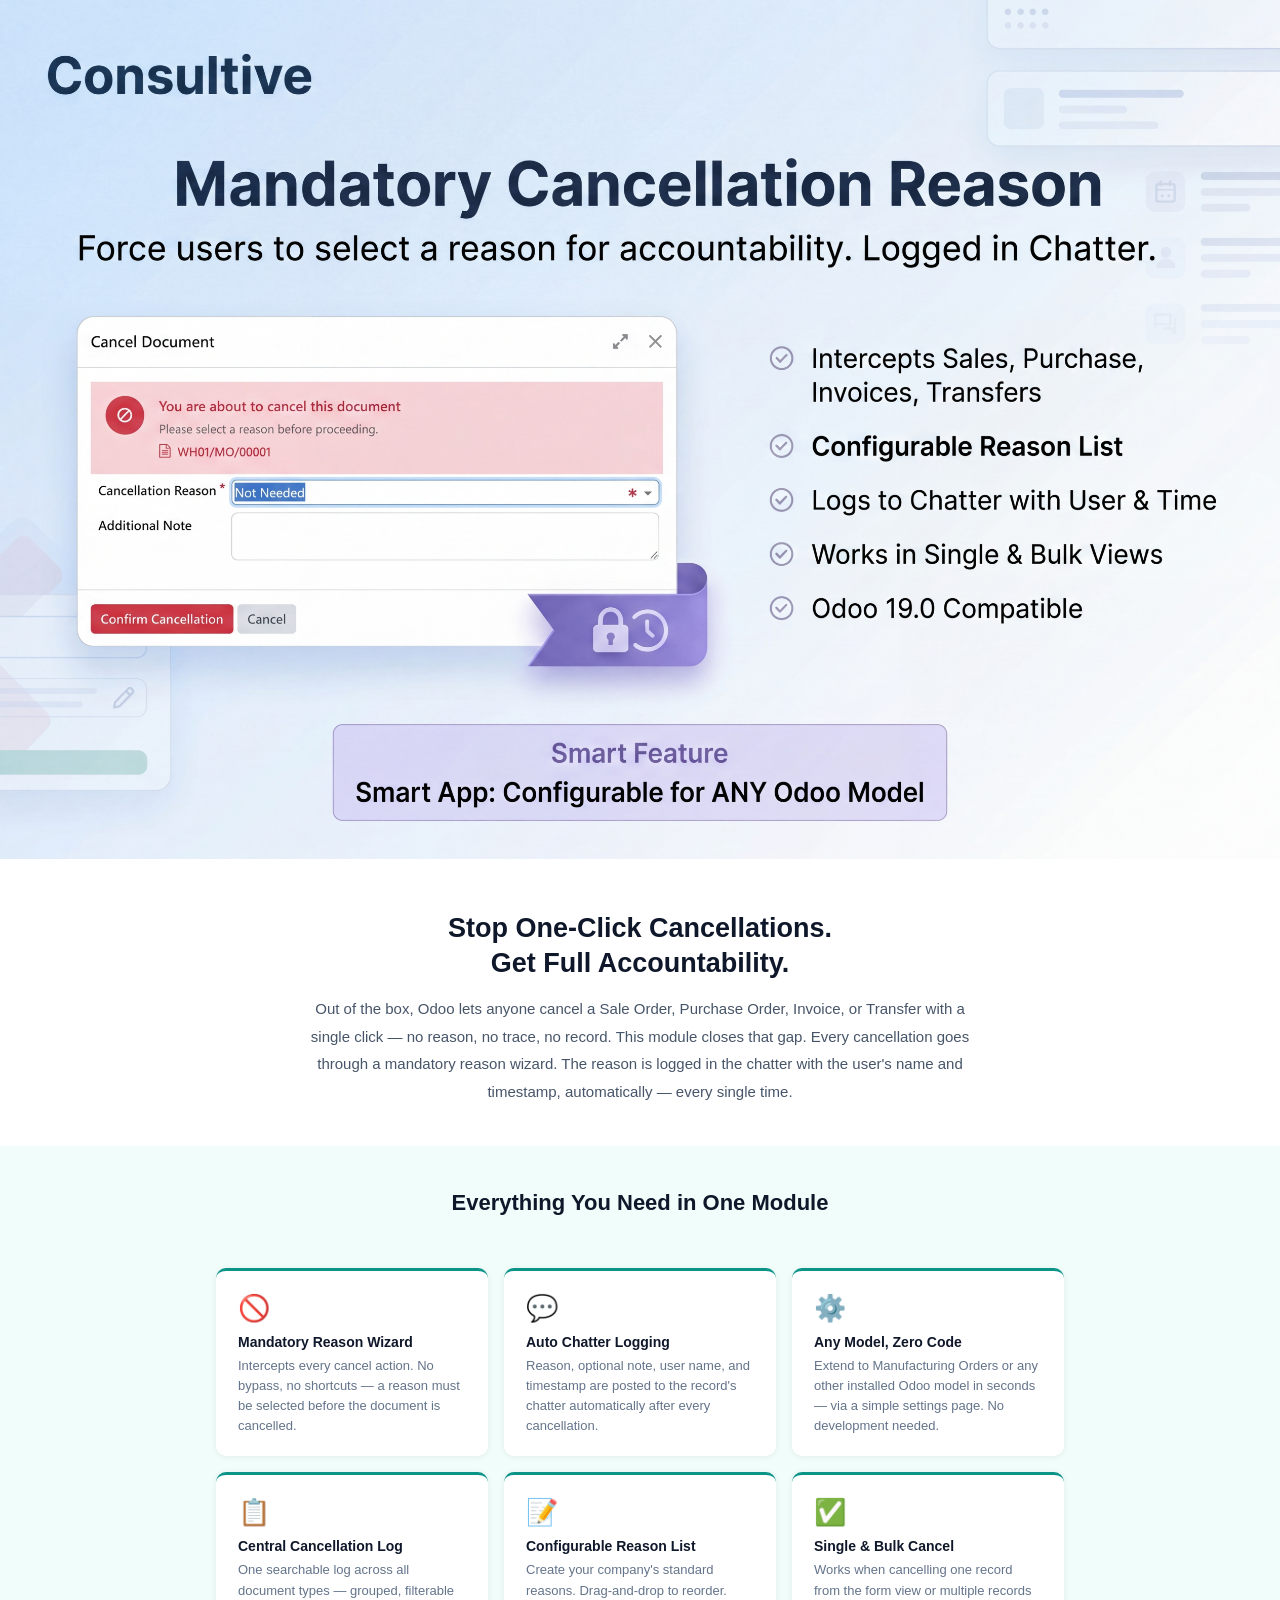
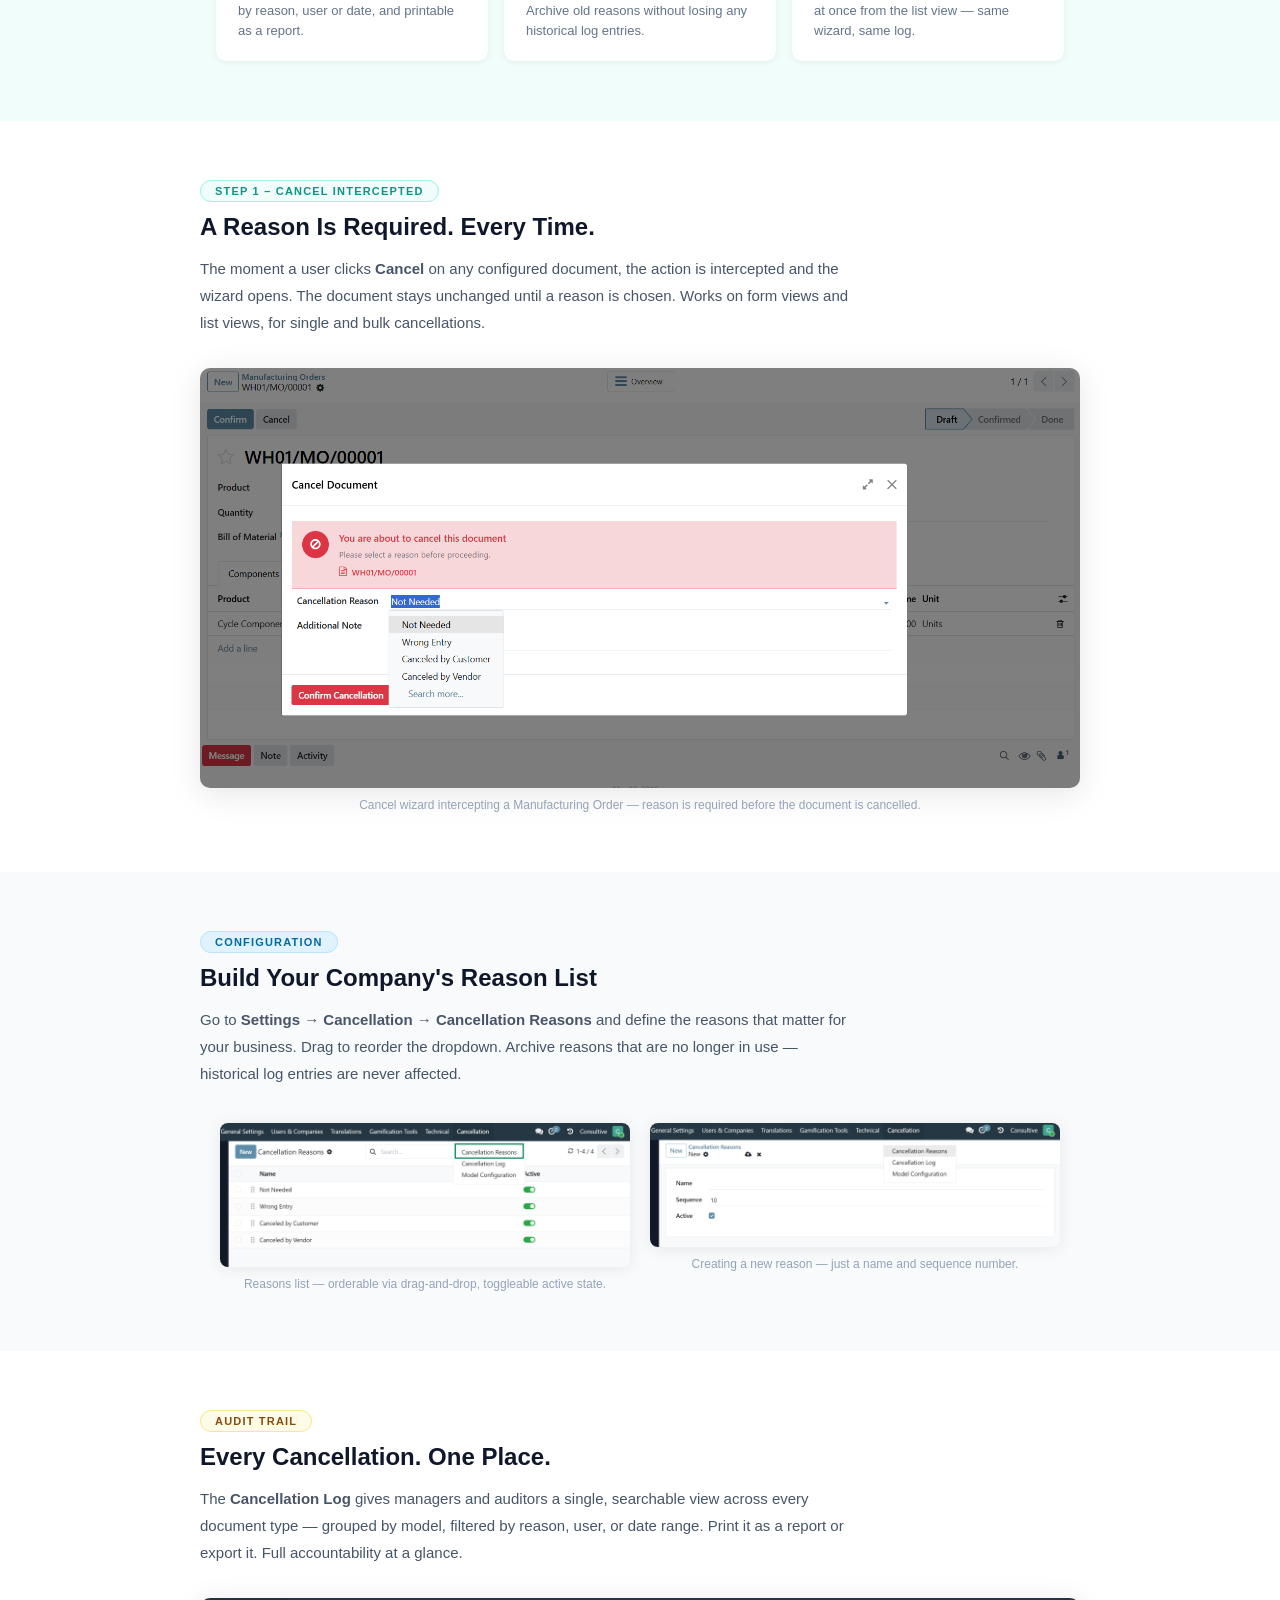
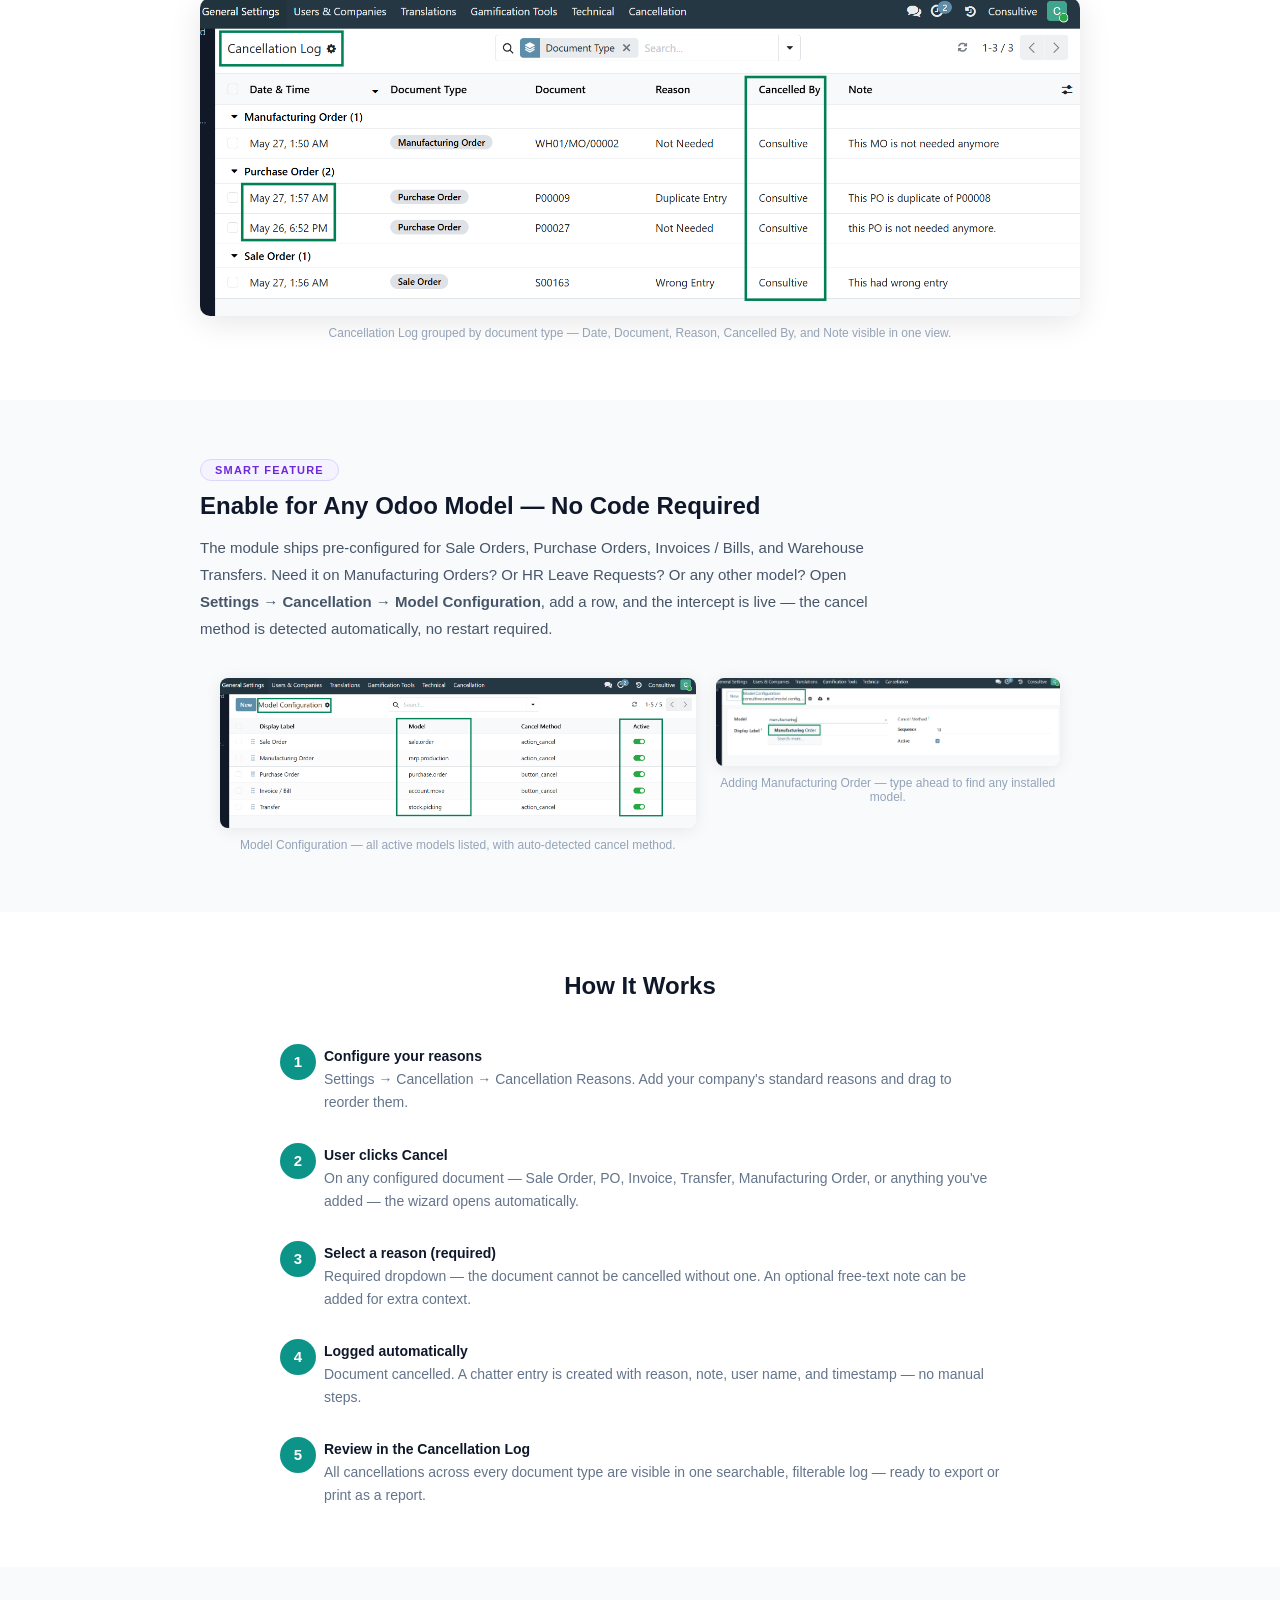
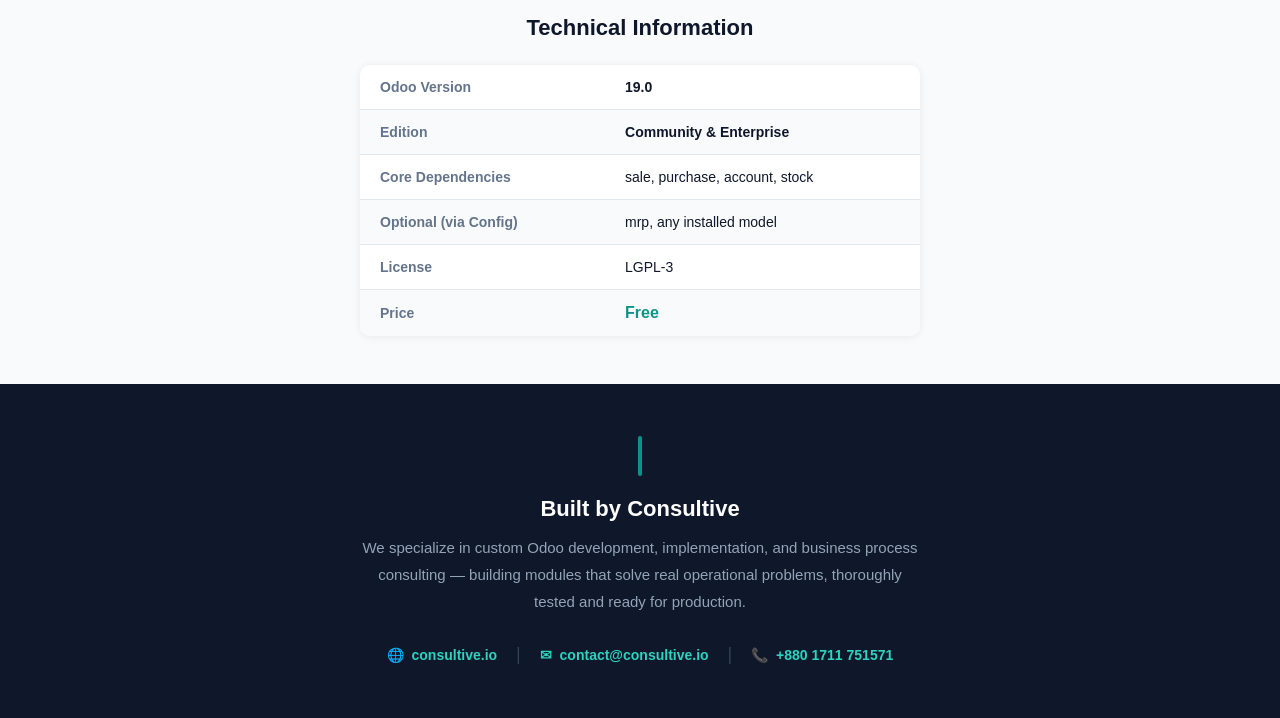
==== consultive_mandatory_cancel_reason/static/description/index.html @ 0c2776b2 "Add tests and views for consultive mandatory cancel reason module - Created test suite for cancel re" ====
<!DOCTYPE html>
<html lang="en">
<head>
    <meta charset="UTF-8">
    <title>Mandatory Cancellation Reason – Consultive</title>
</head>
<body style="margin:0; padding:0; font-family:'Segoe UI', Arial, sans-serif; color:#1e293b; background:#ffffff;">


<!-- ══════════════════════════════════════════════════════════════════════
     BANNER
════════════════════════════════════════════════════════════════════════ -->
<section>
    <img src="consultive_mandatory_cancel_reason_01.png"
         alt="Mandatory Cancellation Reason – Consultive"
         style="width:100%; display:block;">
</section>


<!-- ══════════════════════════════════════════════════════════════════════
     OVERVIEW PITCH
════════════════════════════════════════════════════════════════════════ -->
<section style="padding:52px 32px 40px; text-align:center;">
    <h2 style="margin:0 0 14px; color:#0f172a; font-size:27px; font-weight:700; line-height:1.3;">
        Stop One-Click Cancellations.<br>Get Full Accountability.
    </h2>
    <p style="margin:0 auto; max-width:680px; font-size:15px; line-height:1.85; color:#475569;">
        Out of the box, Odoo lets anyone cancel a Sale Order, Purchase Order, Invoice, or Transfer
        with a single click — no reason, no trace, no record. This module closes that gap.
        Every cancellation goes through a mandatory reason wizard. The reason is logged in the
        chatter with the user's name and timestamp, automatically — every single time.
    </p>
</section>


<!-- ══════════════════════════════════════════════════════════════════════
     FEATURE CARDS
════════════════════════════════════════════════════════════════════════ -->
<section style="background:#f0fdfa; padding:44px 32px;">
    <div style="max-width:880px; margin:0 auto;">

        <h2 style="text-align:center; margin:0 0 36px; color:#0f172a; font-size:22px; font-weight:700;">
            Everything You Need in One Module
        </h2>

        <!-- Row 1 -->
        <div style="display:table; width:100%; border-spacing:16px 16px;">
            <div style="display:table-row;">

                <div style="display:table-cell; vertical-align:top; width:33%; background:#ffffff;
                            border-radius:10px; padding:22px 22px 20px;
                            box-shadow:0 1px 6px rgba(0,0,0,0.07); border-top:3px solid #0d9488;">
                    <div style="font-size:26px; margin-bottom:10px;">&#128683;</div>
                    <div style="font-weight:700; font-size:14px; color:#0f172a; margin-bottom:6px;">
                        Mandatory Reason Wizard
                    </div>
                    <div style="font-size:13px; color:#64748b; line-height:1.55;">
                        Intercepts every cancel action. No bypass, no shortcuts — a reason must be selected before the document is cancelled.
                    </div>
                </div>

                <div style="display:table-cell; vertical-align:top; width:33%; background:#ffffff;
                            border-radius:10px; padding:22px 22px 20px;
                            box-shadow:0 1px 6px rgba(0,0,0,0.07); border-top:3px solid #0d9488;">
                    <div style="font-size:26px; margin-bottom:10px;">&#128172;</div>
                    <div style="font-weight:700; font-size:14px; color:#0f172a; margin-bottom:6px;">
                        Auto Chatter Logging
                    </div>
                    <div style="font-size:13px; color:#64748b; line-height:1.55;">
                        Reason, optional note, user name, and timestamp are posted to the record's chatter automatically after every cancellation.
                    </div>
                </div>

                <div style="display:table-cell; vertical-align:top; width:33%; background:#ffffff;
                            border-radius:10px; padding:22px 22px 20px;
                            box-shadow:0 1px 6px rgba(0,0,0,0.07); border-top:3px solid #0d9488;">
                    <div style="font-size:26px; margin-bottom:10px;">&#9881;&#65039;</div>
                    <div style="font-weight:700; font-size:14px; color:#0f172a; margin-bottom:6px;">
                        Any Model, Zero Code
                    </div>
                    <div style="font-size:13px; color:#64748b; line-height:1.55;">
                        Extend to Manufacturing Orders or any other installed Odoo model in seconds — via a simple settings page. No development needed.
                    </div>
                </div>

            </div>
            <div style="display:table-row;">

                <div style="display:table-cell; vertical-align:top; width:33%; background:#ffffff;
                            border-radius:10px; padding:22px 22px 20px;
                            box-shadow:0 1px 6px rgba(0,0,0,0.07); border-top:3px solid #0d9488;">
                    <div style="font-size:26px; margin-bottom:10px;">&#128203;</div>
                    <div style="font-weight:700; font-size:14px; color:#0f172a; margin-bottom:6px;">
                        Central Cancellation Log
                    </div>
                    <div style="font-size:13px; color:#64748b; line-height:1.55;">
                        One searchable log across all document types — grouped, filterable by reason, user or date, and printable as a report.
                    </div>
                </div>

                <div style="display:table-cell; vertical-align:top; width:33%; background:#ffffff;
                            border-radius:10px; padding:22px 22px 20px;
                            box-shadow:0 1px 6px rgba(0,0,0,0.07); border-top:3px solid #0d9488;">
                    <div style="font-size:26px; margin-bottom:10px;">&#128221;</div>
                    <div style="font-weight:700; font-size:14px; color:#0f172a; margin-bottom:6px;">
                        Configurable Reason List
                    </div>
                    <div style="font-size:13px; color:#64748b; line-height:1.55;">
                        Create your company's standard reasons. Drag-and-drop to reorder. Archive old reasons without losing any historical log entries.
                    </div>
                </div>

                <div style="display:table-cell; vertical-align:top; width:33%; background:#ffffff;
                            border-radius:10px; padding:22px 22px 20px;
                            box-shadow:0 1px 6px rgba(0,0,0,0.07); border-top:3px solid #0d9488;">
                    <div style="font-size:26px; margin-bottom:10px;">&#9989;</div>
                    <div style="font-weight:700; font-size:14px; color:#0f172a; margin-bottom:6px;">
                        Single &amp; Bulk Cancel
                    </div>
                    <div style="font-size:13px; color:#64748b; line-height:1.55;">
                        Works when cancelling one record from the form view or multiple records at once from the list view — same wizard, same log.
                    </div>
                </div>

            </div>
        </div>

    </div>
</section>


<!-- ══════════════════════════════════════════════════════════════════════
     SECTION 1 – THE CANCEL WIZARD
════════════════════════════════════════════════════════════════════════ -->
<section style="padding:60px 32px;">
    <div style="max-width:880px; margin:0 auto;">

        <!-- Label -->
        <div style="margin-bottom:14px;">
            <span style="background:#f0fdfa; color:#0d9488; font-size:11px; font-weight:700;
                         letter-spacing:1.2px; text-transform:uppercase; padding:4px 14px;
                         border-radius:20px; border:1px solid #99f6e4;">
                Step 1 &ndash; Cancel Intercepted
            </span>
        </div>

        <h2 style="margin:0 0 14px; color:#0f172a; font-size:24px; font-weight:700;">
            A Reason Is Required. Every Time.
        </h2>
        <p style="margin:0 0 32px; font-size:15px; line-height:1.8; color:#475569; max-width:660px;">
            The moment a user clicks <strong>Cancel</strong> on any configured document, the action is
            intercepted and the wizard opens. The document stays unchanged until a reason is chosen.
            Works on form views and list views, for single and bulk cancellations.
        </p>

        <img src="consultive_mandatory_cancel_reason_02.png"
             alt="Mandatory cancel reason wizard"
             style="width:100%; display:block; border-radius:10px;
                    box-shadow:0 6px 32px rgba(0,0,0,0.10);">
        <p style="margin:10px 0 0; text-align:center; font-size:12px; color:#94a3b8;">
            Cancel wizard intercepting a Manufacturing Order — reason is required before the document is cancelled.
        </p>

    </div>
</section>


<!-- ══════════════════════════════════════════════════════════════════════
     SECTION 2 – CANCELLATION REASONS
════════════════════════════════════════════════════════════════════════ -->
<section style="background:#f8fafc; padding:60px 32px;">
    <div style="max-width:880px; margin:0 auto;">

        <div style="margin-bottom:14px;">
            <span style="background:#e0f2fe; color:#0369a1; font-size:11px; font-weight:700;
                         letter-spacing:1.2px; text-transform:uppercase; padding:4px 14px;
                         border-radius:20px; border:1px solid #bae6fd;">
                Configuration
            </span>
        </div>

        <h2 style="margin:0 0 14px; color:#0f172a; font-size:24px; font-weight:700;">
            Build Your Company's Reason List
        </h2>
        <p style="margin:0 0 36px; font-size:15px; line-height:1.8; color:#475569; max-width:660px;">
            Go to <strong>Settings &rarr; Cancellation &rarr; Cancellation Reasons</strong> and define
            the reasons that matter for your business. Drag to reorder the dropdown. Archive reasons
            that are no longer in use — historical log entries are never affected.
        </p>

        <div style="display:table; width:100%; border-spacing:20px 0;">
            <div style="display:table-row;">
                <div style="display:table-cell; vertical-align:top; width:50%;">
                    <img src="consultive_mandatory_cancel_reason_03.png"
                         alt="Cancellation Reasons list"
                         style="width:100%; display:block; border-radius:8px;
                                box-shadow:0 2px 16px rgba(0,0,0,0.08);">
                    <p style="margin:10px 0 0; text-align:center; font-size:12px; color:#94a3b8;">
                        Reasons list — orderable via drag-and-drop, toggleable active state.
                    </p>
                </div>
                <div style="display:table-cell; vertical-align:top; width:50%;">
                    <img src="consultive_mandatory_cancel_reason_04.png"
                         alt="Create a new cancellation reason"
                         style="width:100%; display:block; border-radius:8px;
                                box-shadow:0 2px 16px rgba(0,0,0,0.08);">
                    <p style="margin:10px 0 0; text-align:center; font-size:12px; color:#94a3b8;">
                        Creating a new reason — just a name and sequence number.
                    </p>
                </div>
            </div>
        </div>

    </div>
</section>


<!-- ══════════════════════════════════════════════════════════════════════
     SECTION 3 – CANCELLATION LOG
════════════════════════════════════════════════════════════════════════ -->
<section style="padding:60px 32px;">
    <div style="max-width:880px; margin:0 auto;">

        <div style="margin-bottom:14px;">
            <span style="background:#fefce8; color:#854d0e; font-size:11px; font-weight:700;
                         letter-spacing:1.2px; text-transform:uppercase; padding:4px 14px;
                         border-radius:20px; border:1px solid #fde68a;">
                Audit Trail
            </span>
        </div>

        <h2 style="margin:0 0 14px; color:#0f172a; font-size:24px; font-weight:700;">
            Every Cancellation. One Place.
        </h2>
        <p style="margin:0 0 32px; font-size:15px; line-height:1.8; color:#475569; max-width:660px;">
            The <strong>Cancellation Log</strong> gives managers and auditors a single, searchable view
            across every document type — grouped by model, filtered by reason, user, or date range.
            Print it as a report or export it. Full accountability at a glance.
        </p>

        <img src="consultive_mandatory_cancel_reason_05.png"
             alt="Cancellation Log"
             style="width:100%; display:block; border-radius:10px;
                    box-shadow:0 6px 32px rgba(0,0,0,0.10);">
        <p style="margin:10px 0 0; text-align:center; font-size:12px; color:#94a3b8;">
            Cancellation Log grouped by document type — Date, Document, Reason, Cancelled By, and Note visible in one view.
        </p>

    </div>
</section>


<!-- ══════════════════════════════════════════════════════════════════════
     SECTION 4 – MODEL CONFIGURATION
════════════════════════════════════════════════════════════════════════ -->
<section style="background:#f8fafc; padding:60px 32px;">
    <div style="max-width:880px; margin:0 auto;">

        <div style="margin-bottom:14px;">
            <span style="background:#f5f3ff; color:#6d28d9; font-size:11px; font-weight:700;
                         letter-spacing:1.2px; text-transform:uppercase; padding:4px 14px;
                         border-radius:20px; border:1px solid #ddd6fe;">
                Smart Feature
            </span>
        </div>

        <h2 style="margin:0 0 14px; color:#0f172a; font-size:24px; font-weight:700;">
            Enable for Any Odoo Model — No Code Required
        </h2>
        <p style="margin:0 0 36px; font-size:15px; line-height:1.8; color:#475569; max-width:700px;">
            The module ships pre-configured for Sale Orders, Purchase Orders, Invoices / Bills, and
            Warehouse Transfers. Need it on Manufacturing Orders? Or HR Leave Requests? Or any
            other model? Open <strong>Settings &rarr; Cancellation &rarr; Model Configuration</strong>,
            add a row, and the intercept is live — the cancel method is detected automatically,
            no restart required.
        </p>

        <div style="display:table; width:100%; border-spacing:20px 0;">
            <div style="display:table-row;">
                <div style="display:table-cell; vertical-align:top; width:58%;">
                    <img src="consultive_mandatory_cancel_reason_06.png"
                         alt="Model Configuration list"
                         style="width:100%; display:block; border-radius:8px;
                                box-shadow:0 2px 16px rgba(0,0,0,0.08);">
                    <p style="margin:10px 0 0; text-align:center; font-size:12px; color:#94a3b8;">
                        Model Configuration — all active models listed, with auto-detected cancel method.
                    </p>
                </div>
                <div style="display:table-cell; vertical-align:top; width:42%;">
                    <img src="consultive_mandatory_cancel_reason_07.png"
                         alt="Adding Manufacturing Order to configuration"
                         style="width:100%; display:block; border-radius:8px;
                                box-shadow:0 2px 16px rgba(0,0,0,0.08);">
                    <p style="margin:10px 0 0; text-align:center; font-size:12px; color:#94a3b8;">
                        Adding Manufacturing Order — type ahead to find any installed model.
                    </p>
                </div>
            </div>
        </div>

    </div>
</section>


<!-- ══════════════════════════════════════════════════════════════════════
     HOW IT WORKS
════════════════════════════════════════════════════════════════════════ -->
<section style="padding:60px 32px;">
    <div style="max-width:720px; margin:0 auto;">

        <h2 style="text-align:center; margin:0 0 44px; color:#0f172a; font-size:24px; font-weight:700;">
            How It Works
        </h2>

        <!-- Step -->
        <div style="display:table; width:100%; margin-bottom:28px;">
            <div style="display:table-cell; vertical-align:top; width:44px;">
                <div style="width:36px; height:36px; background:#0d9488; border-radius:50%;
                            text-align:center; line-height:36px; color:#fff;
                            font-weight:700; font-size:15px;">1</div>
            </div>
            <div style="display:table-cell; vertical-align:top; padding-top:4px;">
                <div style="font-weight:700; font-size:14px; color:#0f172a; margin-bottom:4px;">
                    Configure your reasons
                </div>
                <div style="font-size:14px; color:#64748b; line-height:1.65;">
                    Settings &rarr; Cancellation &rarr; Cancellation Reasons. Add your company's standard reasons and drag to reorder them.
                </div>
            </div>
        </div>

        <div style="display:table; width:100%; margin-bottom:28px;">
            <div style="display:table-cell; vertical-align:top; width:44px;">
                <div style="width:36px; height:36px; background:#0d9488; border-radius:50%;
                            text-align:center; line-height:36px; color:#fff;
                            font-weight:700; font-size:15px;">2</div>
            </div>
            <div style="display:table-cell; vertical-align:top; padding-top:4px;">
                <div style="font-weight:700; font-size:14px; color:#0f172a; margin-bottom:4px;">
                    User clicks Cancel
                </div>
                <div style="font-size:14px; color:#64748b; line-height:1.65;">
                    On any configured document — Sale Order, PO, Invoice, Transfer, Manufacturing Order, or anything you've added — the wizard opens automatically.
                </div>
            </div>
        </div>

        <div style="display:table; width:100%; margin-bottom:28px;">
            <div style="display:table-cell; vertical-align:top; width:44px;">
                <div style="width:36px; height:36px; background:#0d9488; border-radius:50%;
                            text-align:center; line-height:36px; color:#fff;
                            font-weight:700; font-size:15px;">3</div>
            </div>
            <div style="display:table-cell; vertical-align:top; padding-top:4px;">
                <div style="font-weight:700; font-size:14px; color:#0f172a; margin-bottom:4px;">
                    Select a reason (required)
                </div>
                <div style="font-size:14px; color:#64748b; line-height:1.65;">
                    Required dropdown — the document cannot be cancelled without one. An optional free-text note can be added for extra context.
                </div>
            </div>
        </div>

        <div style="display:table; width:100%; margin-bottom:28px;">
            <div style="display:table-cell; vertical-align:top; width:44px;">
                <div style="width:36px; height:36px; background:#0d9488; border-radius:50%;
                            text-align:center; line-height:36px; color:#fff;
                            font-weight:700; font-size:15px;">4</div>
            </div>
            <div style="display:table-cell; vertical-align:top; padding-top:4px;">
                <div style="font-weight:700; font-size:14px; color:#0f172a; margin-bottom:4px;">
                    Logged automatically
                </div>
                <div style="font-size:14px; color:#64748b; line-height:1.65;">
                    Document cancelled. A chatter entry is created with reason, note, user name, and timestamp — no manual steps.
                </div>
            </div>
        </div>

        <div style="display:table; width:100%;">
            <div style="display:table-cell; vertical-align:top; width:44px;">
                <div style="width:36px; height:36px; background:#0d9488; border-radius:50%;
                            text-align:center; line-height:36px; color:#fff;
                            font-weight:700; font-size:15px;">5</div>
            </div>
            <div style="display:table-cell; vertical-align:top; padding-top:4px;">
                <div style="font-weight:700; font-size:14px; color:#0f172a; margin-bottom:4px;">
                    Review in the Cancellation Log
                </div>
                <div style="font-size:14px; color:#64748b; line-height:1.65;">
                    All cancellations across every document type are visible in one searchable, filterable log — ready to export or print as a report.
                </div>
            </div>
        </div>

    </div>
</section>


<!-- ══════════════════════════════════════════════════════════════════════
     TECHNICAL INFO
════════════════════════════════════════════════════════════════════════ -->
<section style="background:#f8fafc; padding:48px 32px;">
    <div style="max-width:560px; margin:0 auto;">
        <h2 style="text-align:center; margin:0 0 24px; color:#0f172a; font-size:22px; font-weight:700;">
            Technical Information
        </h2>
        <table style="width:100%; border-collapse:collapse; font-size:14px; background:#ffffff;
                      border-radius:10px; overflow:hidden; box-shadow:0 1px 8px rgba(0,0,0,0.07);">
            <tr style="border-bottom:1px solid #e2e8f0;">
                <td style="padding:14px 20px; color:#64748b; font-weight:600;">Odoo Version</td>
                <td style="padding:14px 20px; color:#0f172a; font-weight:600;">19.0</td>
            </tr>
            <tr style="background:#f8fafc; border-bottom:1px solid #e2e8f0;">
                <td style="padding:14px 20px; color:#64748b; font-weight:600;">Edition</td>
                <td style="padding:14px 20px; color:#0f172a; font-weight:600;">Community &amp; Enterprise</td>
            </tr>
            <tr style="border-bottom:1px solid #e2e8f0;">
                <td style="padding:14px 20px; color:#64748b; font-weight:600;">Core Dependencies</td>
                <td style="padding:14px 20px; color:#0f172a;">sale, purchase, account, stock</td>
            </tr>
            <tr style="background:#f8fafc; border-bottom:1px solid #e2e8f0;">
                <td style="padding:14px 20px; color:#64748b; font-weight:600;">Optional (via Config)</td>
                <td style="padding:14px 20px; color:#0f172a;">mrp, any installed model</td>
            </tr>
            <tr style="border-bottom:1px solid #e2e8f0;">
                <td style="padding:14px 20px; color:#64748b; font-weight:600;">License</td>
                <td style="padding:14px 20px; color:#0f172a;">LGPL-3</td>
            </tr>
            <tr style="background:#f8fafc;">
                <td style="padding:14px 20px; color:#64748b; font-weight:600;">Price</td>
                <td style="padding:14px 20px; color:#0d9488; font-weight:700; font-size:16px;">Free</td>
            </tr>
        </table>
    </div>
</section>


<!-- ══════════════════════════════════════════════════════════════════════
     ABOUT CONSULTIVE
════════════════════════════════════════════════════════════════════════ -->
<section style="background:#0f172a; padding:52px 32px; text-align:center;">
    <div style="display:inline-block; background:#0d9488; width:4px; height:40px;
                border-radius:2px; margin-bottom:20px; vertical-align:top;"></div>
    <h2 style="margin:0 0 12px; color:#ffffff; font-size:22px; font-weight:700;">
        Built by Consultive
    </h2>
    <p style="margin:0 auto 28px; color:#94a3b8; font-size:15px; max-width:560px; line-height:1.8;">
        We specialize in custom Odoo development, implementation, and business process consulting —
        building modules that solve real operational problems, thoroughly tested and ready for production.
    </p>
    <table style="margin:0 auto; border-collapse:collapse;">
        <tr>
            <td style="padding:0 18px;">
                <a href="https://consultive.io"
                   style="color:#2dd4bf; text-decoration:none; font-size:14px; font-weight:600;">
                    &#127760;&nbsp; consultive.io
                </a>
            </td>
            <td style="color:#334155; font-size:18px;">|</td>
            <td style="padding:0 18px;">
                <a href="mailto:contact@consultive.io"
                   style="color:#2dd4bf; text-decoration:none; font-size:14px; font-weight:600;">
                    &#9993;&nbsp; contact@consultive.io
                </a>
            </td>
            <td style="color:#334155; font-size:18px;">|</td>
            <td style="padding:0 18px;">
                <span style="color:#2dd4bf; font-size:14px; font-weight:600;">
                    &#128222;&nbsp; +880 1711 751571
                </span>
            </td>
        </tr>
    </table>
</section>


</body>
</html>
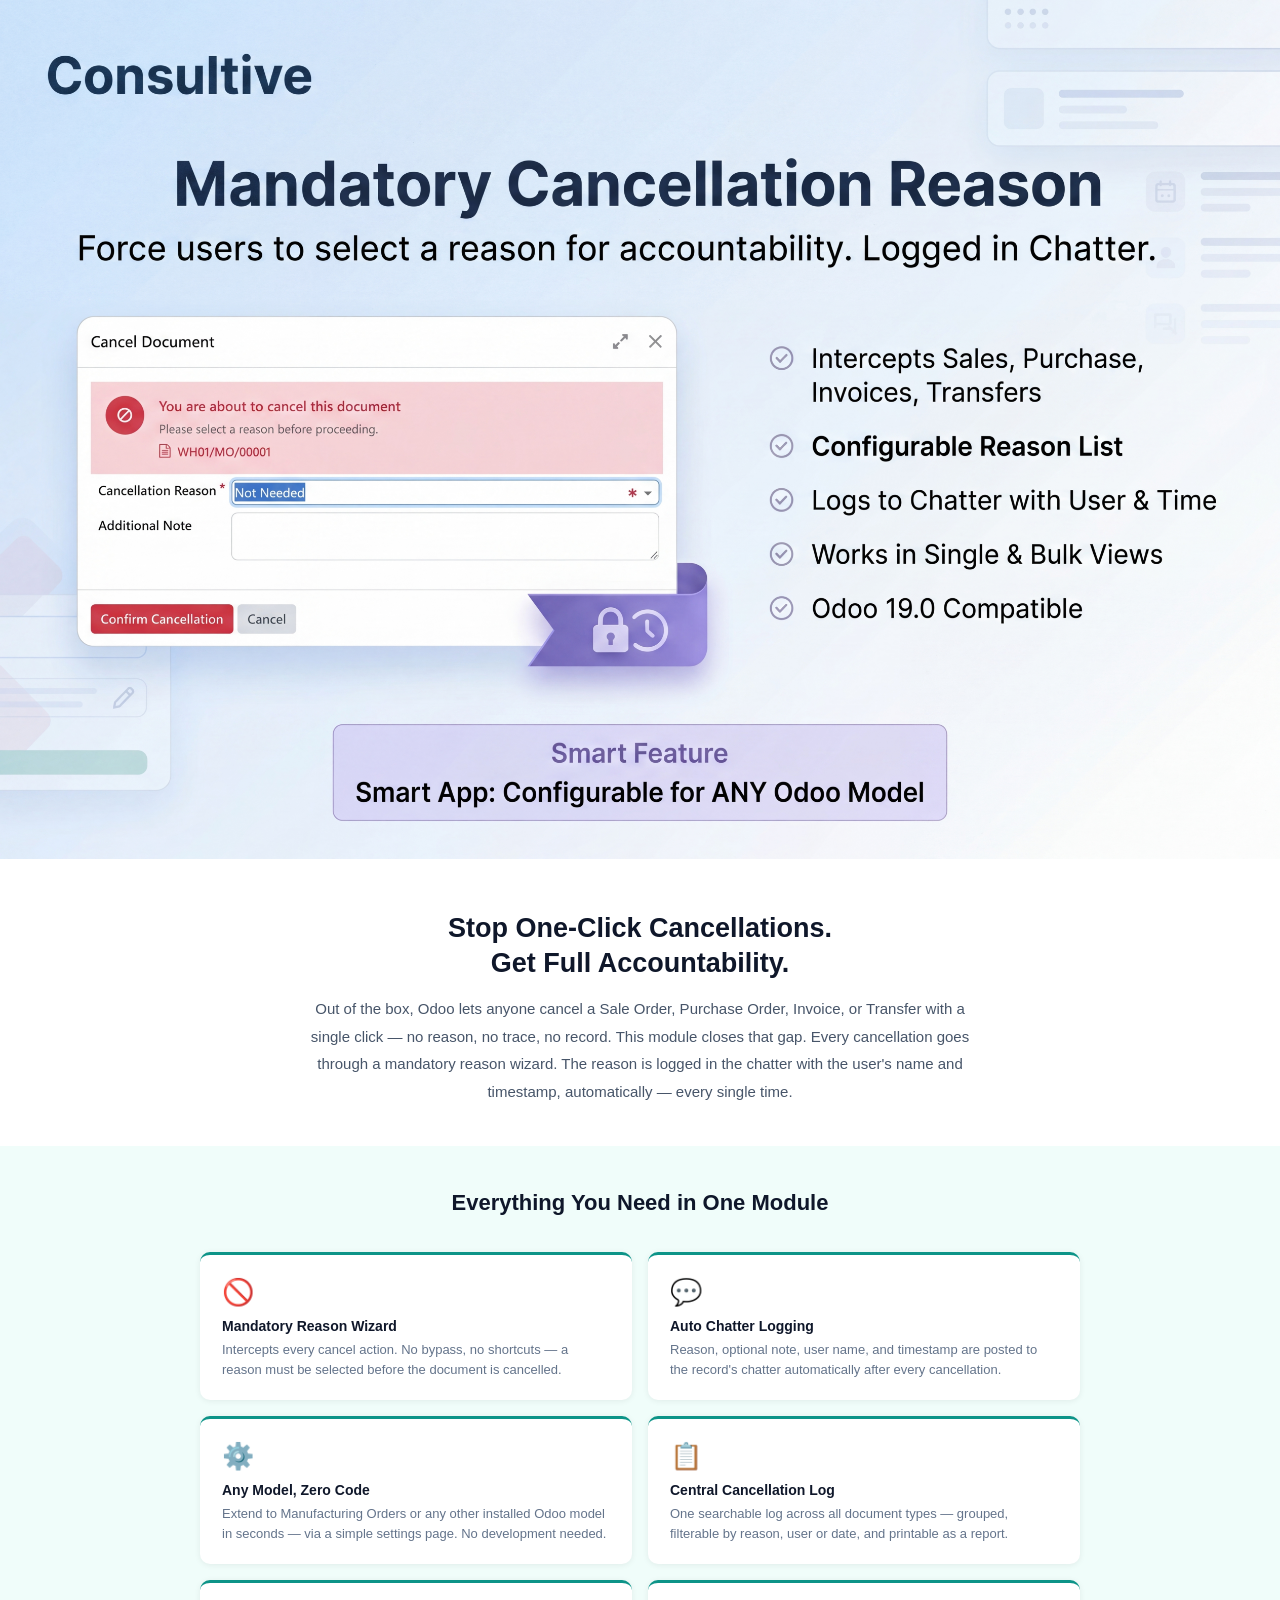
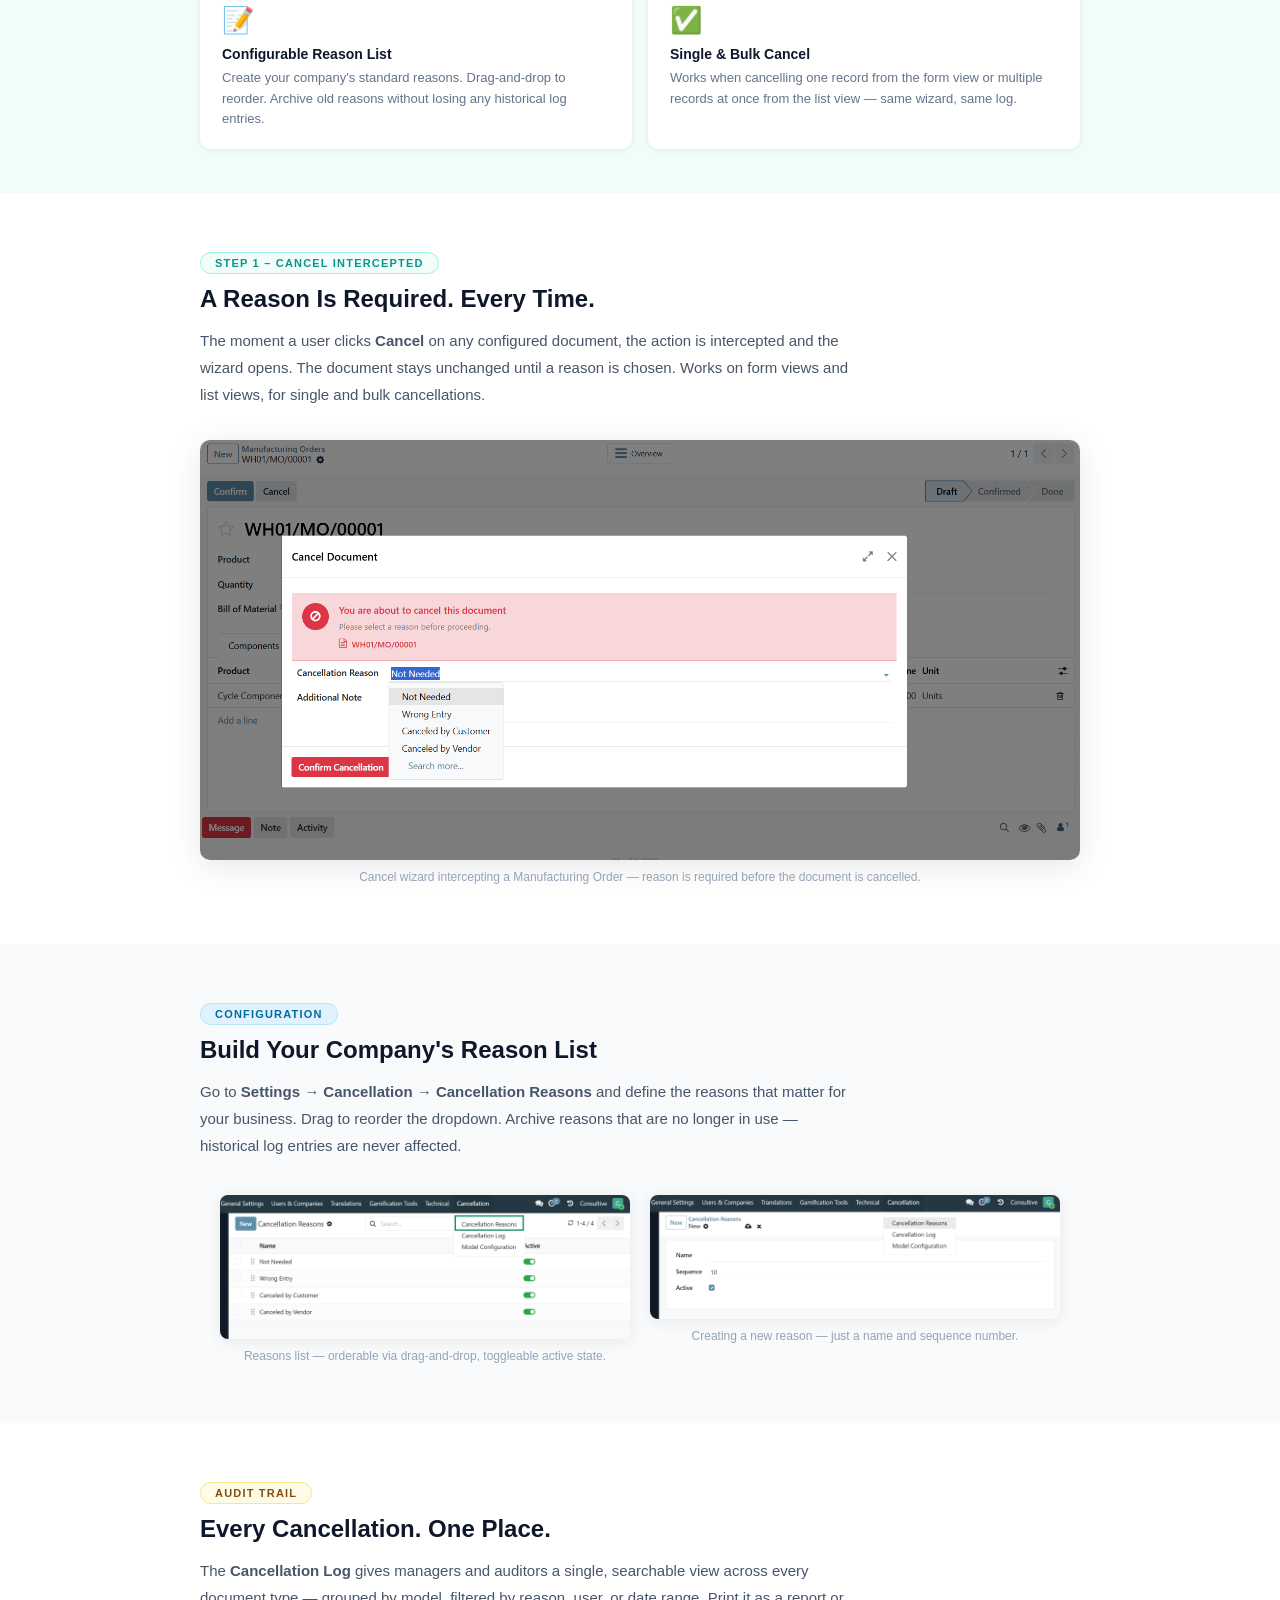
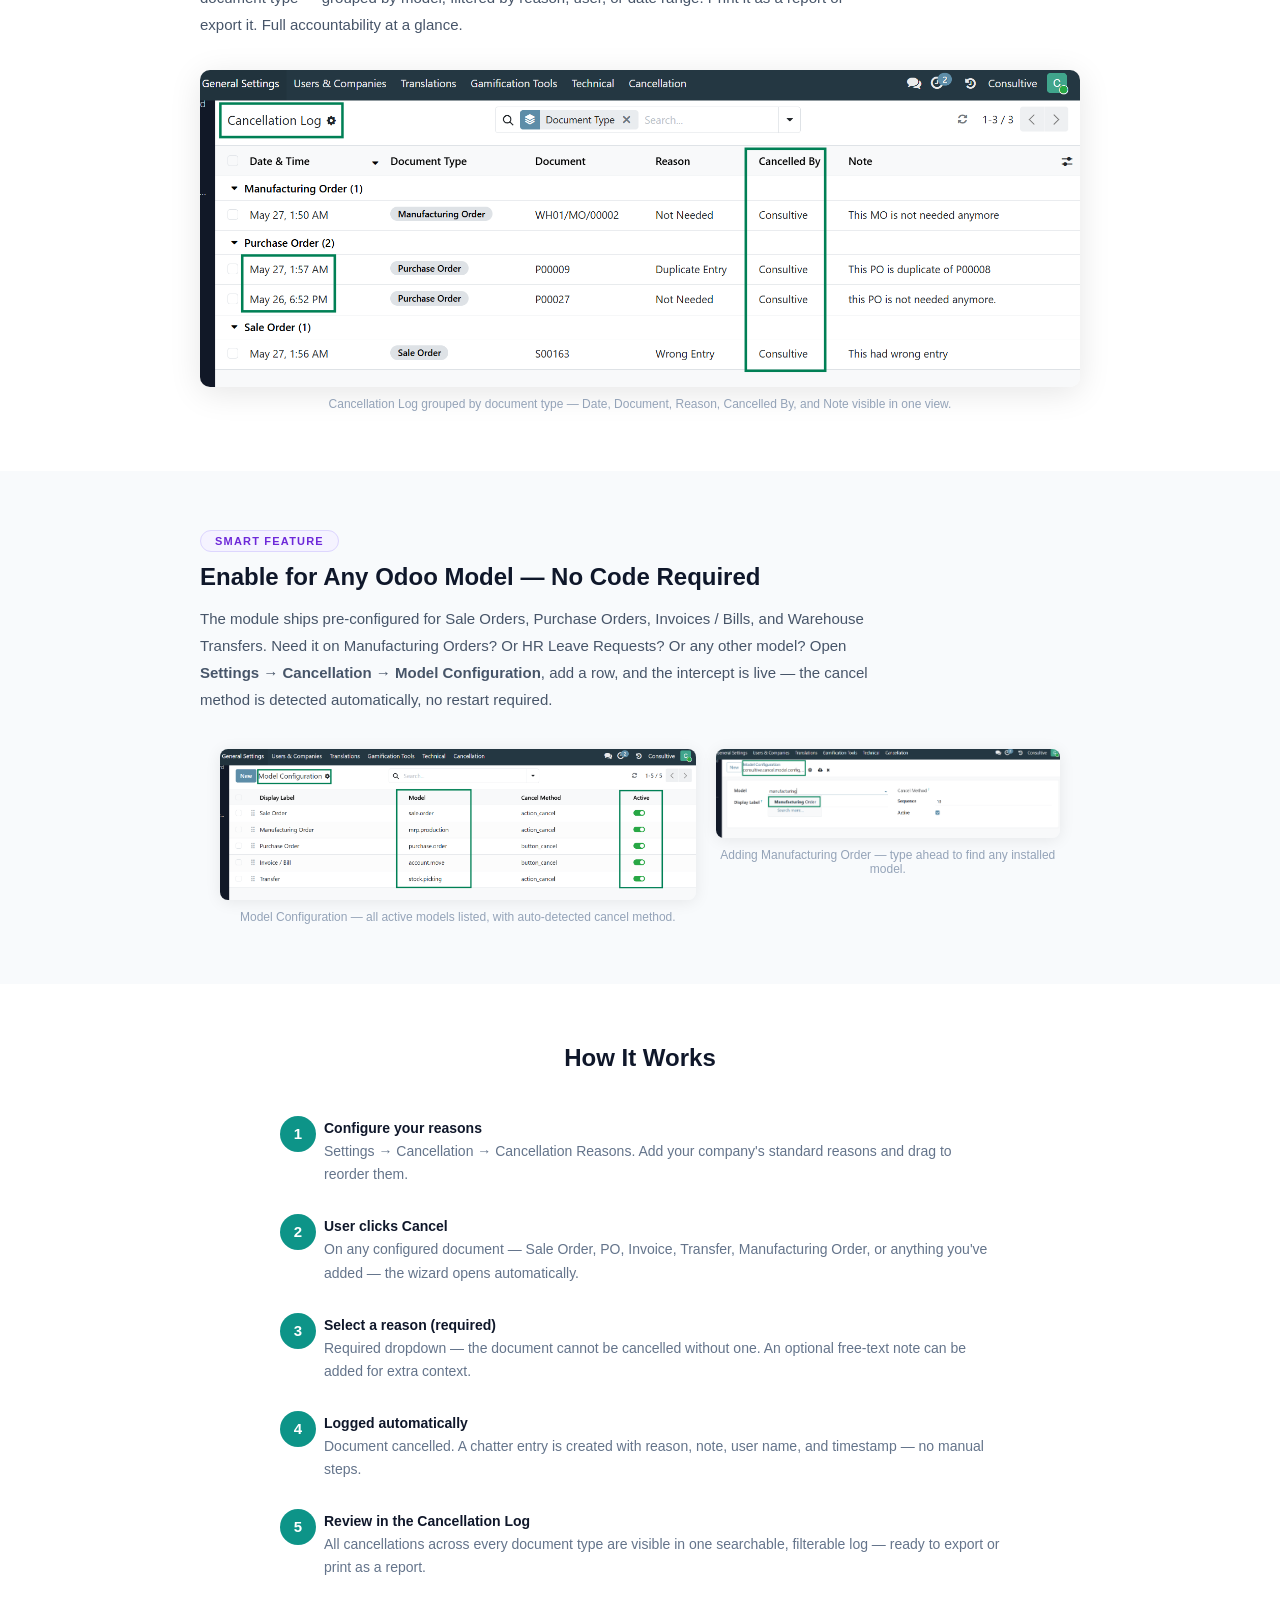
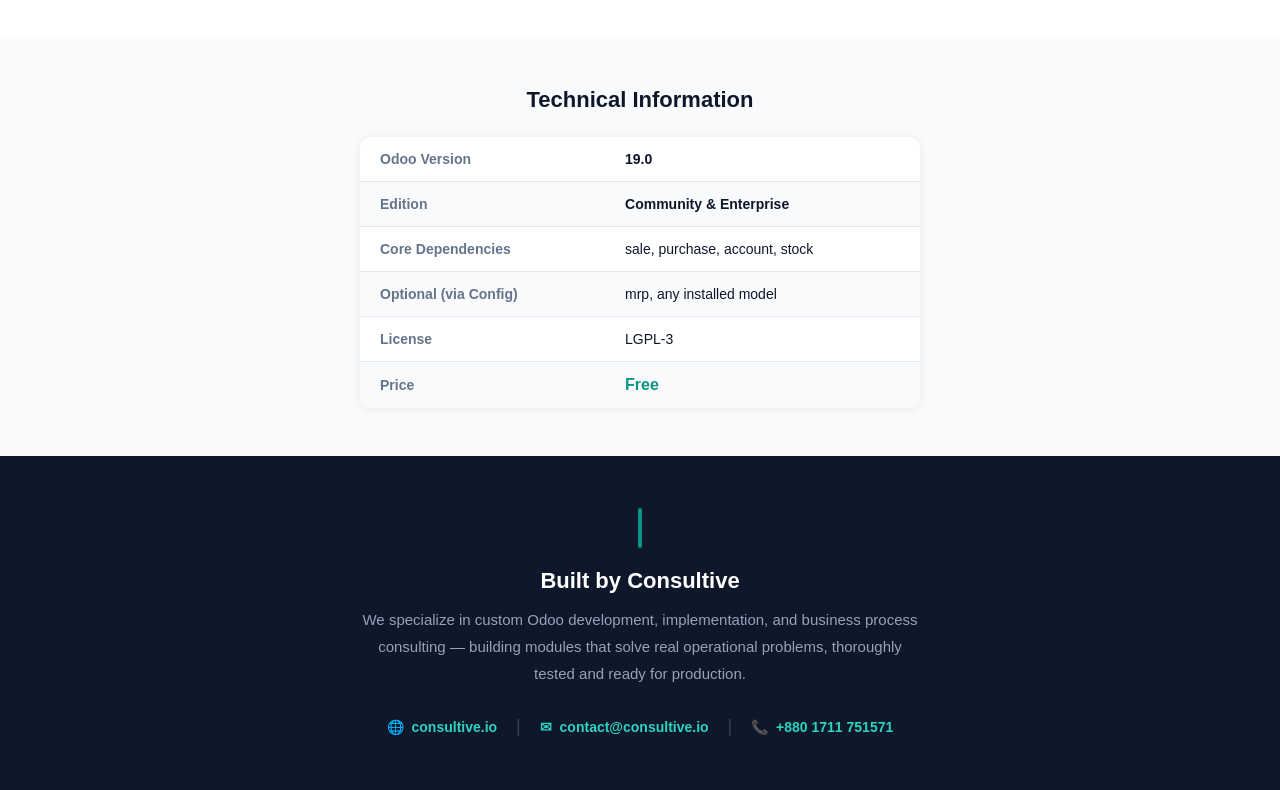
==== commit a11f6eaf: "refactor: Update layout of feature cards in index.html for better responsiveness" ====
--- a/consultive_mandatory_cancel_reason/static/description/index.html
+++ b/consultive_mandatory_cancel_reason/static/description/index.html
@@ -43,86 +43,74 @@
             Everything You Need in One Module
         </h2>
 
-        <!-- Row 1 -->
-        <div style="display:table; width:100%; border-spacing:16px 16px;">
-            <div style="display:table-row;">
-
-                <div style="display:table-cell; vertical-align:top; width:33%; background:#ffffff;
-                            border-radius:10px; padding:22px 22px 20px;
-                            box-shadow:0 1px 6px rgba(0,0,0,0.07); border-top:3px solid #0d9488;">
-                    <div style="font-size:26px; margin-bottom:10px;">&#128683;</div>
-                    <div style="font-weight:700; font-size:14px; color:#0f172a; margin-bottom:6px;">
-                        Mandatory Reason Wizard
-                    </div>
-                    <div style="font-size:13px; color:#64748b; line-height:1.55;">
-                        Intercepts every cancel action. No bypass, no shortcuts — a reason must be selected before the document is cancelled.
-                    </div>
-                </div>
-
-                <div style="display:table-cell; vertical-align:top; width:33%; background:#ffffff;
-                            border-radius:10px; padding:22px 22px 20px;
-                            box-shadow:0 1px 6px rgba(0,0,0,0.07); border-top:3px solid #0d9488;">
-                    <div style="font-size:26px; margin-bottom:10px;">&#128172;</div>
-                    <div style="font-weight:700; font-size:14px; color:#0f172a; margin-bottom:6px;">
-                        Auto Chatter Logging
-                    </div>
-                    <div style="font-size:13px; color:#64748b; line-height:1.55;">
-                        Reason, optional note, user name, and timestamp are posted to the record's chatter automatically after every cancellation.
-                    </div>
-                </div>
-
-                <div style="display:table-cell; vertical-align:top; width:33%; background:#ffffff;
-                            border-radius:10px; padding:22px 22px 20px;
-                            box-shadow:0 1px 6px rgba(0,0,0,0.07); border-top:3px solid #0d9488;">
-                    <div style="font-size:26px; margin-bottom:10px;">&#9881;&#65039;</div>
-                    <div style="font-weight:700; font-size:14px; color:#0f172a; margin-bottom:6px;">
-                        Any Model, Zero Code
-                    </div>
-                    <div style="font-size:13px; color:#64748b; line-height:1.55;">
-                        Extend to Manufacturing Orders or any other installed Odoo model in seconds — via a simple settings page. No development needed.
-                    </div>
-                </div>
-
-            </div>
-            <div style="display:table-row;">
-
-                <div style="display:table-cell; vertical-align:top; width:33%; background:#ffffff;
-                            border-radius:10px; padding:22px 22px 20px;
-                            box-shadow:0 1px 6px rgba(0,0,0,0.07); border-top:3px solid #0d9488;">
-                    <div style="font-size:26px; margin-bottom:10px;">&#128203;</div>
-                    <div style="font-weight:700; font-size:14px; color:#0f172a; margin-bottom:6px;">
-                        Central Cancellation Log
-                    </div>
-                    <div style="font-size:13px; color:#64748b; line-height:1.55;">
-                        One searchable log across all document types — grouped, filterable by reason, user or date, and printable as a report.
-                    </div>
-                </div>
-
-                <div style="display:table-cell; vertical-align:top; width:33%; background:#ffffff;
-                            border-radius:10px; padding:22px 22px 20px;
-                            box-shadow:0 1px 6px rgba(0,0,0,0.07); border-top:3px solid #0d9488;">
-                    <div style="font-size:26px; margin-bottom:10px;">&#128221;</div>
-                    <div style="font-weight:700; font-size:14px; color:#0f172a; margin-bottom:6px;">
-                        Configurable Reason List
-                    </div>
-                    <div style="font-size:13px; color:#64748b; line-height:1.55;">
-                        Create your company's standard reasons. Drag-and-drop to reorder. Archive old reasons without losing any historical log entries.
-                    </div>
-                </div>
-
-                <div style="display:table-cell; vertical-align:top; width:33%; background:#ffffff;
-                            border-radius:10px; padding:22px 22px 20px;
-                            box-shadow:0 1px 6px rgba(0,0,0,0.07); border-top:3px solid #0d9488;">
-                    <div style="font-size:26px; margin-bottom:10px;">&#9989;</div>
-                    <div style="font-weight:700; font-size:14px; color:#0f172a; margin-bottom:6px;">
-                        Single &amp; Bulk Cancel
-                    </div>
-                    <div style="font-size:13px; color:#64748b; line-height:1.55;">
-                        Works when cancelling one record from the form view or multiple records at once from the list view — same wizard, same log.
-                    </div>
-                </div>
-
-            </div>
+        <div style="display:flex; flex-wrap:wrap; gap:16px;">
+
+            <div style="flex:1 1 240px; background:#ffffff; border-radius:10px; padding:22px 22px 20px;
+                        box-shadow:0 1px 6px rgba(0,0,0,0.07); border-top:3px solid #0d9488;">
+                <div style="font-size:26px; margin-bottom:10px;">&#128683;</div>
+                <div style="font-weight:700; font-size:14px; color:#0f172a; margin-bottom:6px;">
+                    Mandatory Reason Wizard
+                </div>
+                <div style="font-size:13px; color:#64748b; line-height:1.55;">
+                    Intercepts every cancel action. No bypass, no shortcuts — a reason must be selected before the document is cancelled.
+                </div>
+            </div>
+
+            <div style="flex:1 1 240px; background:#ffffff; border-radius:10px; padding:22px 22px 20px;
+                        box-shadow:0 1px 6px rgba(0,0,0,0.07); border-top:3px solid #0d9488;">
+                <div style="font-size:26px; margin-bottom:10px;">&#128172;</div>
+                <div style="font-weight:700; font-size:14px; color:#0f172a; margin-bottom:6px;">
+                    Auto Chatter Logging
+                </div>
+                <div style="font-size:13px; color:#64748b; line-height:1.55;">
+                    Reason, optional note, user name, and timestamp are posted to the record's chatter automatically after every cancellation.
+                </div>
+            </div>
+
+            <div style="flex:1 1 240px; background:#ffffff; border-radius:10px; padding:22px 22px 20px;
+                        box-shadow:0 1px 6px rgba(0,0,0,0.07); border-top:3px solid #0d9488;">
+                <div style="font-size:26px; margin-bottom:10px;">&#9881;&#65039;</div>
+                <div style="font-weight:700; font-size:14px; color:#0f172a; margin-bottom:6px;">
+                    Any Model, Zero Code
+                </div>
+                <div style="font-size:13px; color:#64748b; line-height:1.55;">
+                    Extend to Manufacturing Orders or any other installed Odoo model in seconds — via a simple settings page. No development needed.
+                </div>
+            </div>
+
+            <div style="flex:1 1 240px; background:#ffffff; border-radius:10px; padding:22px 22px 20px;
+                        box-shadow:0 1px 6px rgba(0,0,0,0.07); border-top:3px solid #0d9488;">
+                <div style="font-size:26px; margin-bottom:10px;">&#128203;</div>
+                <div style="font-weight:700; font-size:14px; color:#0f172a; margin-bottom:6px;">
+                    Central Cancellation Log
+                </div>
+                <div style="font-size:13px; color:#64748b; line-height:1.55;">
+                    One searchable log across all document types — grouped, filterable by reason, user or date, and printable as a report.
+                </div>
+            </div>
+
+            <div style="flex:1 1 240px; background:#ffffff; border-radius:10px; padding:22px 22px 20px;
+                        box-shadow:0 1px 6px rgba(0,0,0,0.07); border-top:3px solid #0d9488;">
+                <div style="font-size:26px; margin-bottom:10px;">&#128221;</div>
+                <div style="font-weight:700; font-size:14px; color:#0f172a; margin-bottom:6px;">
+                    Configurable Reason List
+                </div>
+                <div style="font-size:13px; color:#64748b; line-height:1.55;">
+                    Create your company's standard reasons. Drag-and-drop to reorder. Archive old reasons without losing any historical log entries.
+                </div>
+            </div>
+
+            <div style="flex:1 1 240px; background:#ffffff; border-radius:10px; padding:22px 22px 20px;
+                        box-shadow:0 1px 6px rgba(0,0,0,0.07); border-top:3px solid #0d9488;">
+                <div style="font-size:26px; margin-bottom:10px;">&#9989;</div>
+                <div style="font-weight:700; font-size:14px; color:#0f172a; margin-bottom:6px;">
+                    Single &amp; Bulk Cancel
+                </div>
+                <div style="font-size:13px; color:#64748b; line-height:1.55;">
+                    Works when cancelling one record from the form view or multiple records at once from the list view — same wizard, same log.
+                </div>
+            </div>
+
         </div>
 
     </div>
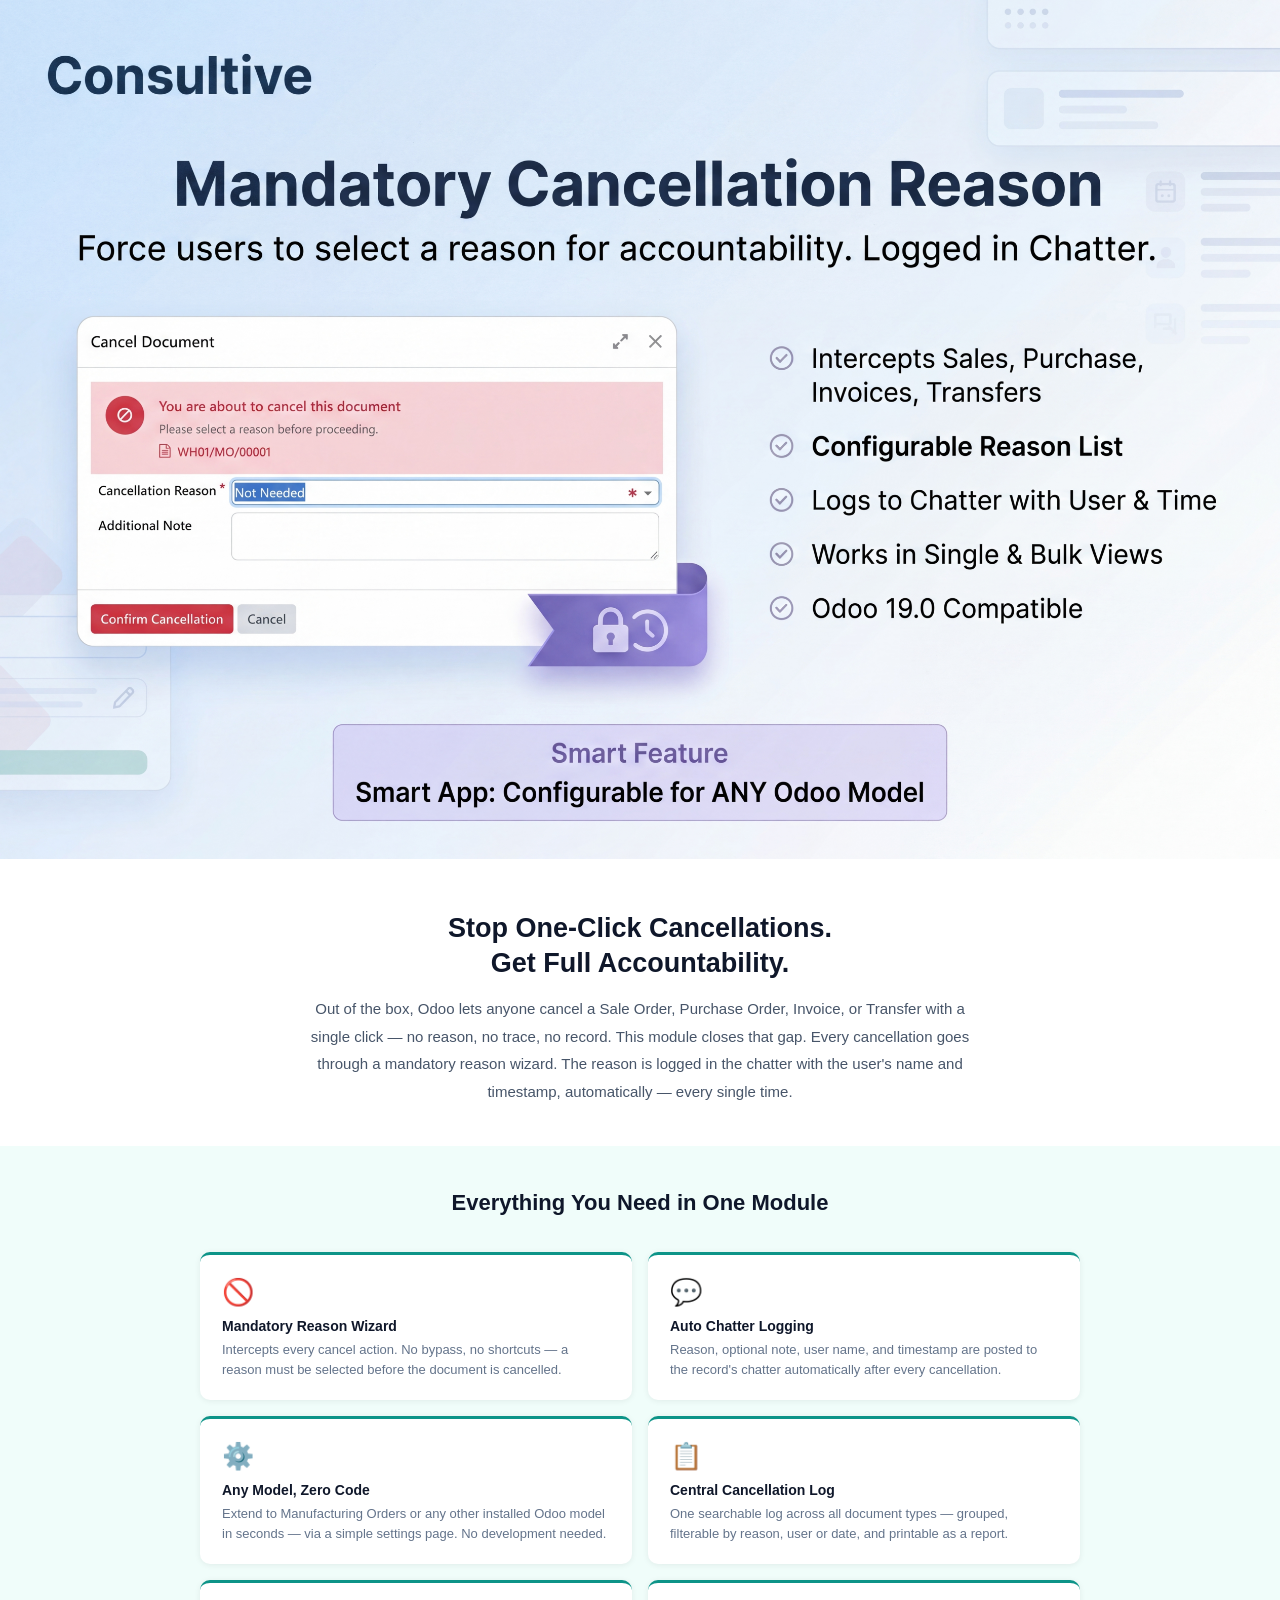
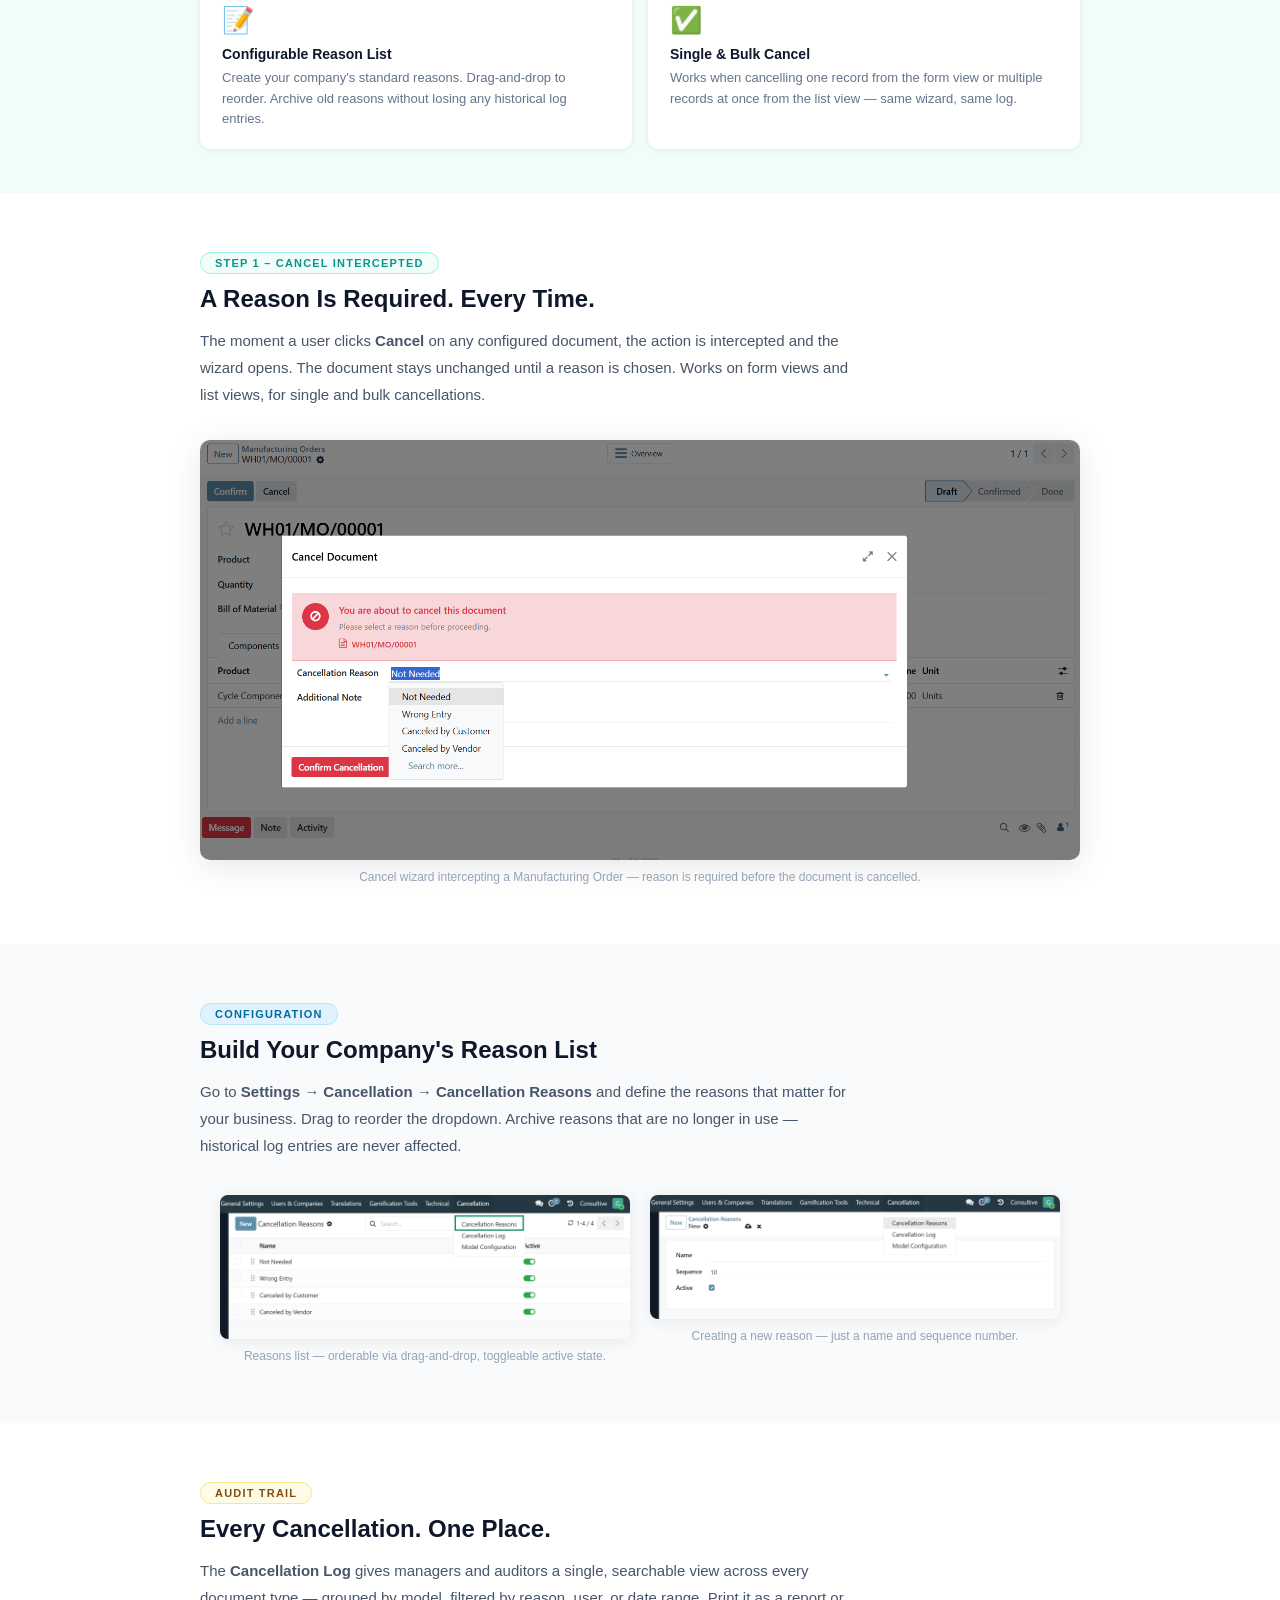
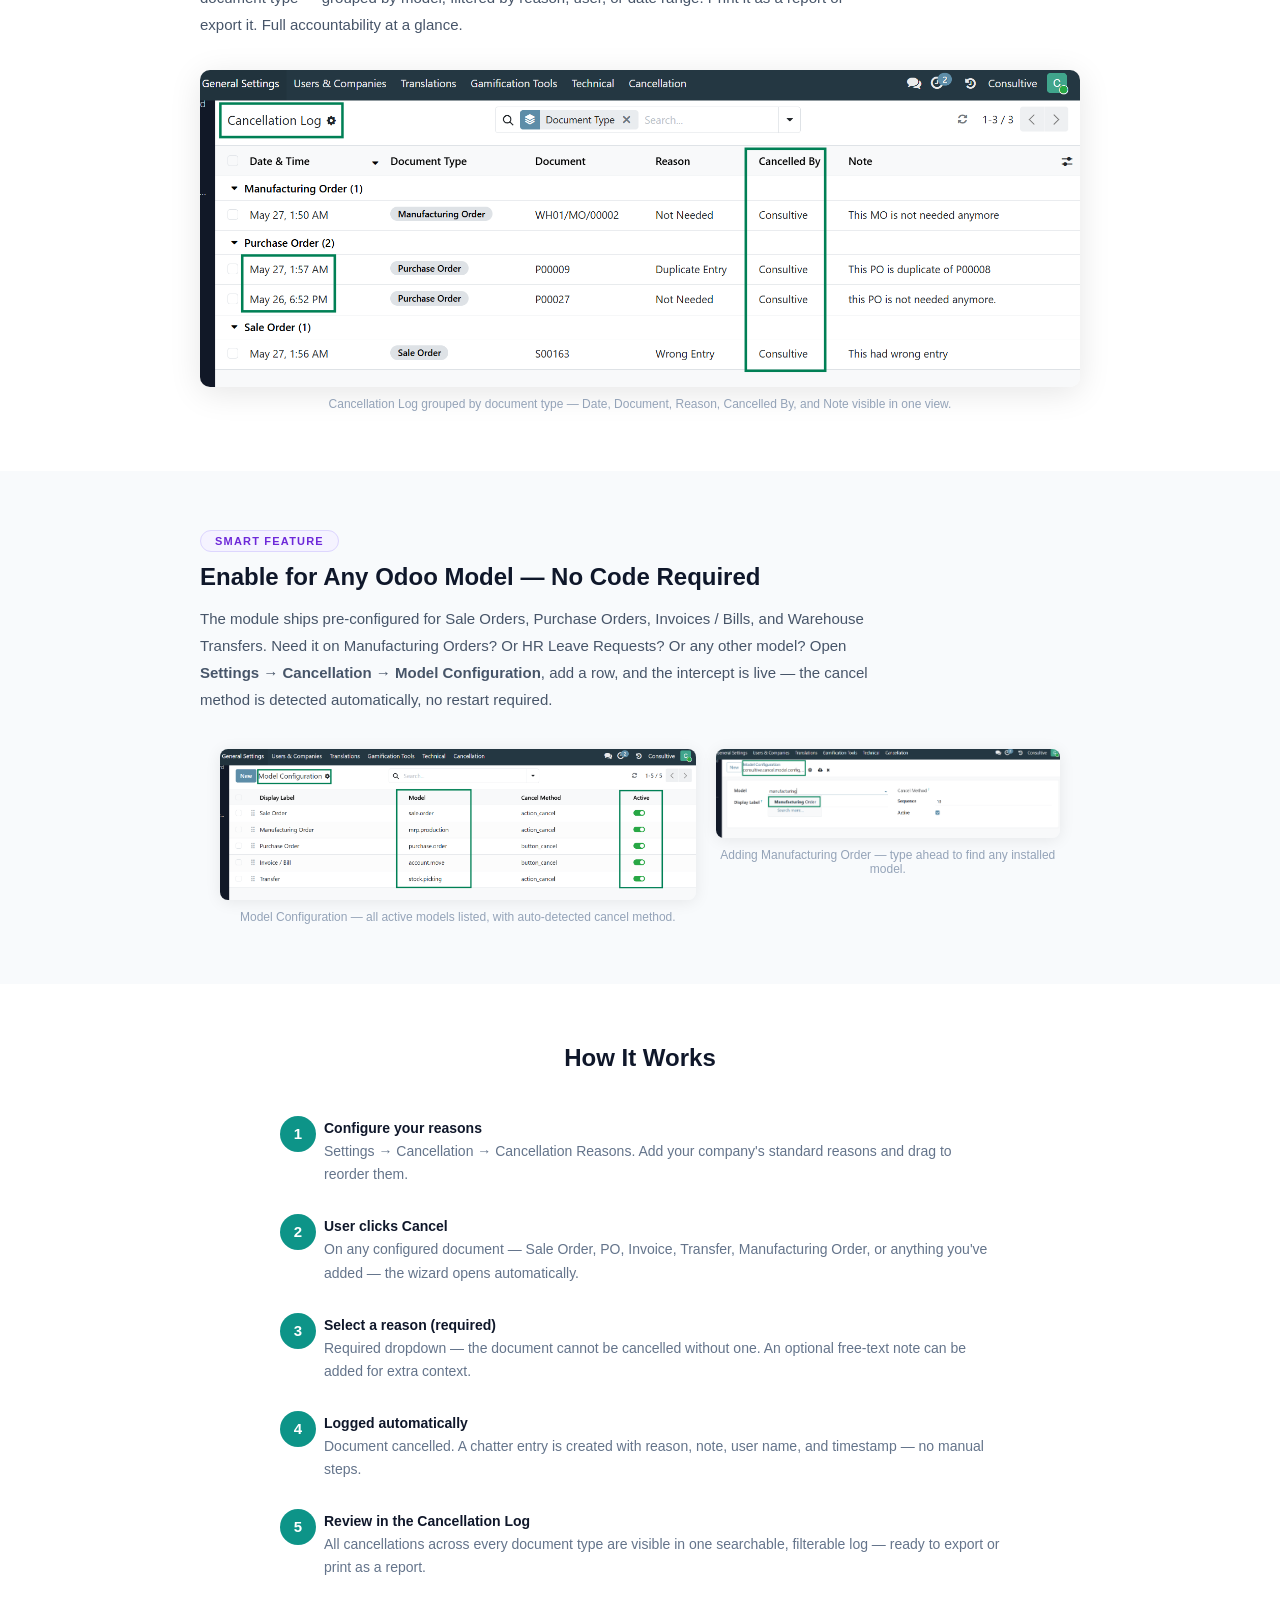
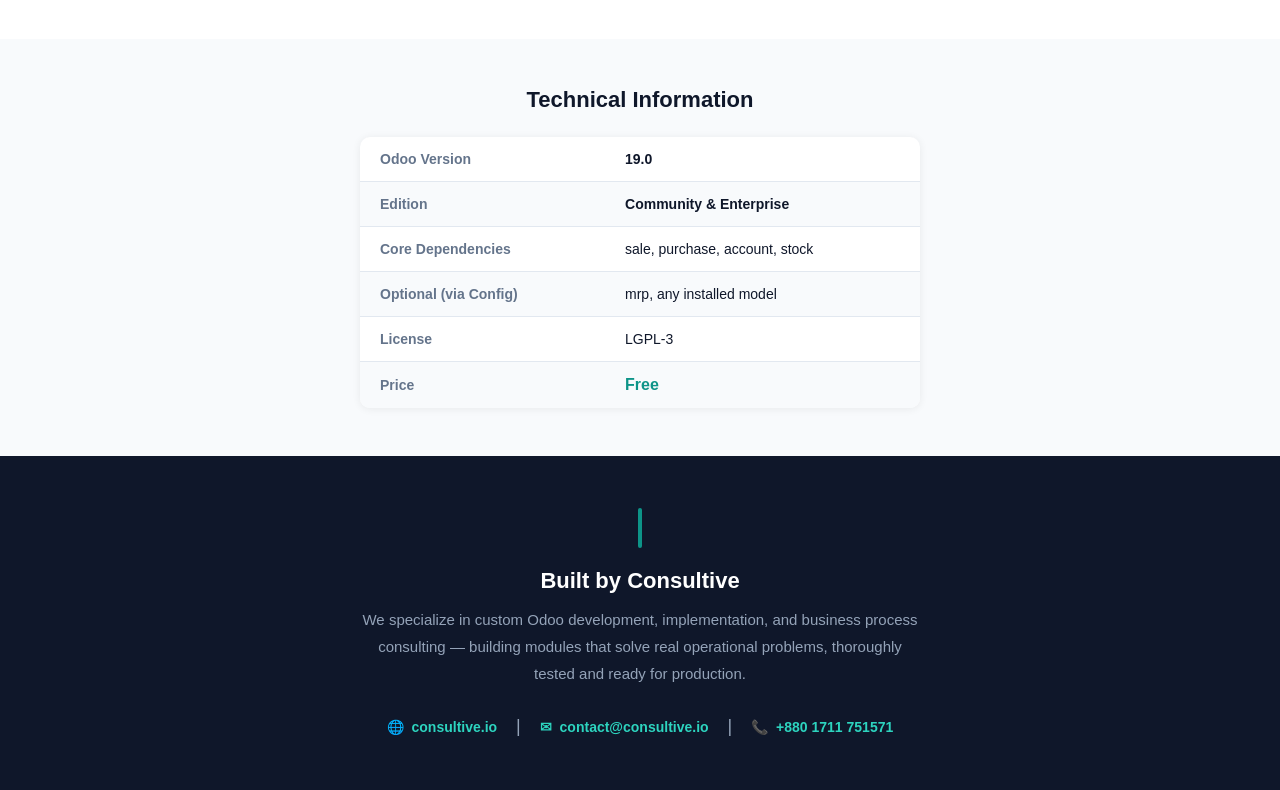
==== commit 37760ff9: "style: Update section structure and color styling in index.html for improved layout" ====
--- a/consultive_mandatory_cancel_reason/static/description/index.html
+++ b/consultive_mandatory_cancel_reason/static/description/index.html
@@ -4,8 +4,8 @@
     <meta charset="UTF-8">
     <title>Mandatory Cancellation Reason – Consultive</title>
 </head>
-<body style="margin:0; padding:0; font-family:'Segoe UI', Arial, sans-serif; color:#1e293b; background:#ffffff;">
-
+<body style="margin:0; padding:0; background:#ffffff;">
+<div style="font-family: Arial, sans-serif; color:#1e293b;">
 
 <!-- ══════════════════════════════════════════════════════════════════════
      BANNER
@@ -427,7 +427,8 @@
 <!-- ══════════════════════════════════════════════════════════════════════
      ABOUT CONSULTIVE
 ════════════════════════════════════════════════════════════════════════ -->
-<section style="background:#0f172a; padding:52px 32px; text-align:center;">
+<section>
+<div style="background:#0f172a; padding:52px 32px; text-align:center;">
     <div style="display:inline-block; background:#0d9488; width:4px; height:40px;
                 border-radius:2px; margin-bottom:20px; vertical-align:top;"></div>
     <h2 style="margin:0 0 12px; color:#ffffff; font-size:22px; font-weight:700;">
@@ -445,14 +446,14 @@
                     &#127760;&nbsp; consultive.io
                 </a>
             </td>
-            <td style="color:#334155; font-size:18px;">|</td>
+            <td style="color:#94a3b8; font-size:18px;">|</td>
             <td style="padding:0 18px;">
                 <a href="mailto:contact@consultive.io"
                    style="color:#2dd4bf; text-decoration:none; font-size:14px; font-weight:600;">
                     &#9993;&nbsp; contact@consultive.io
                 </a>
             </td>
-            <td style="color:#334155; font-size:18px;">|</td>
+            <td style="color:#94a3b8; font-size:18px;">|</td>
             <td style="padding:0 18px;">
                 <span style="color:#2dd4bf; font-size:14px; font-weight:600;">
                     &#128222;&nbsp; +880 1711 751571
@@ -460,8 +461,10 @@
             </td>
         </tr>
     </table>
-</section>
-
-
+</div>
+</section>
+
+
+</div>
 </body>
 </html>
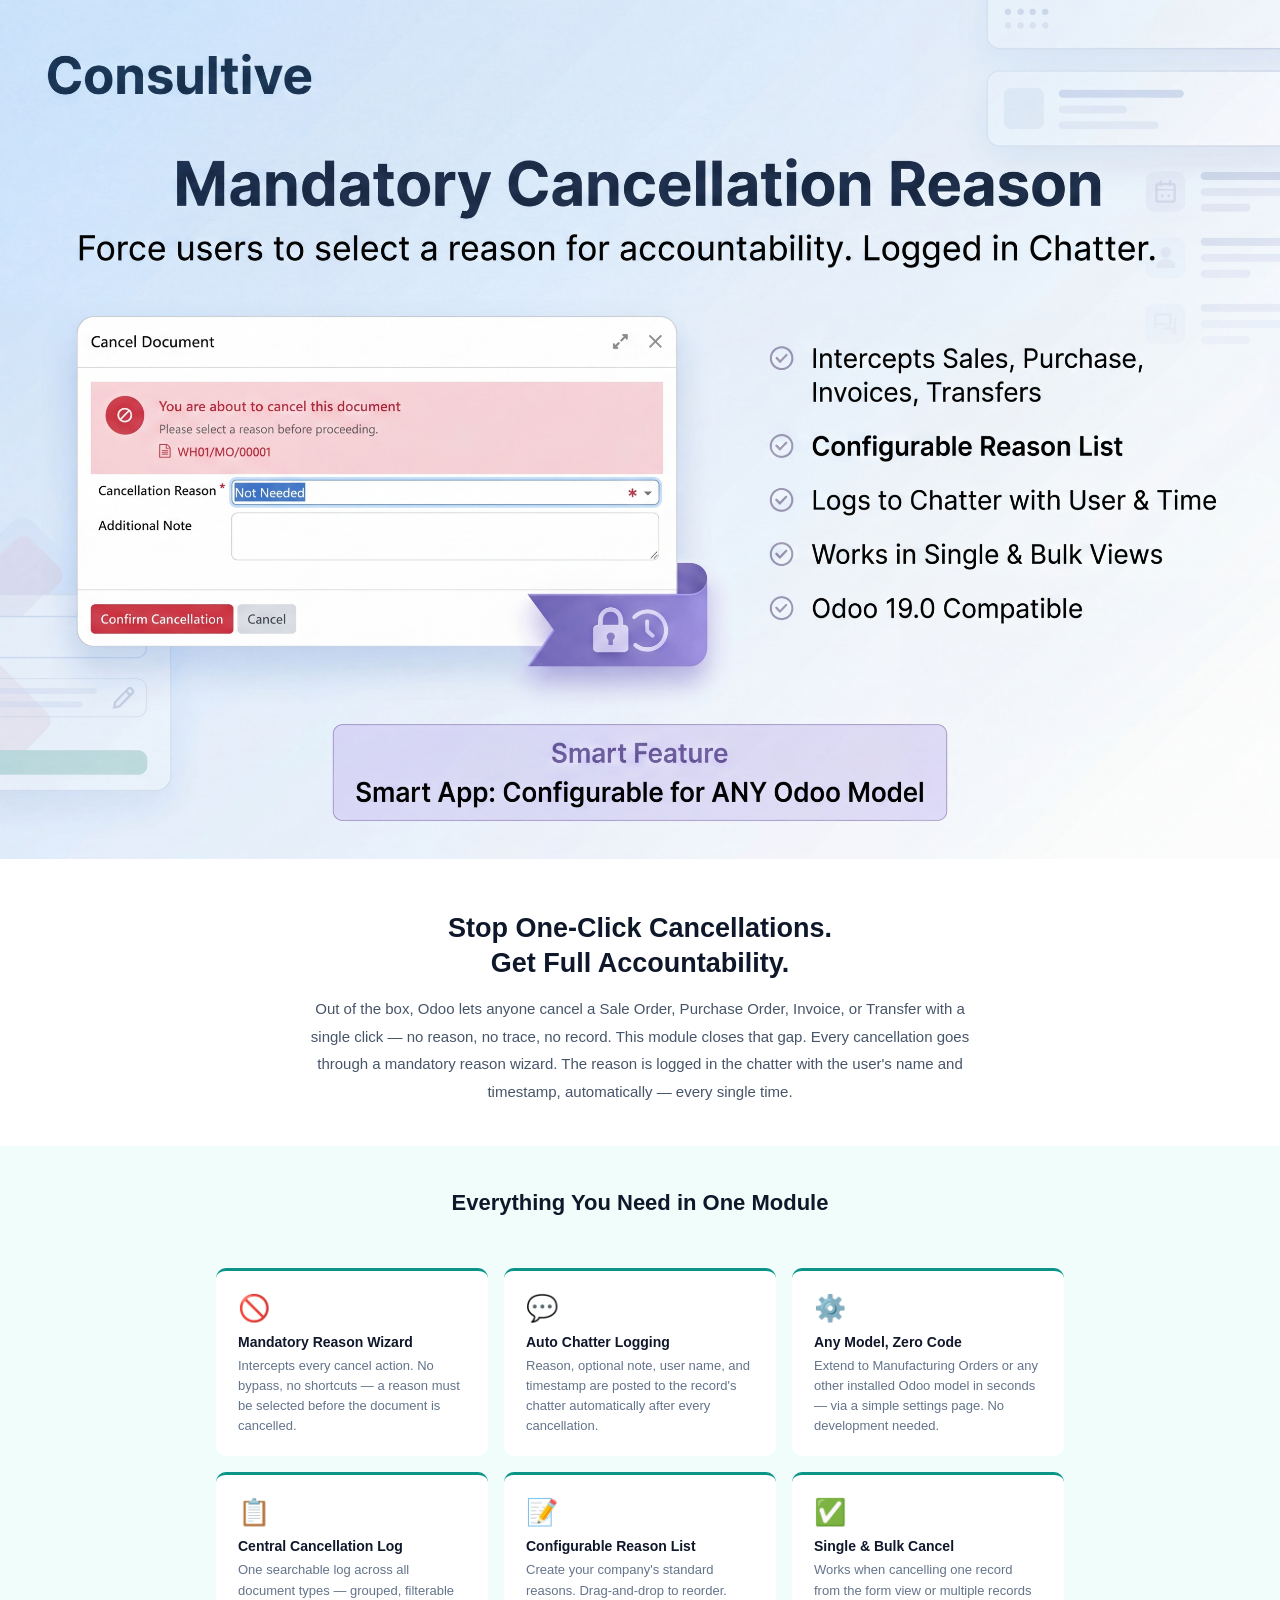
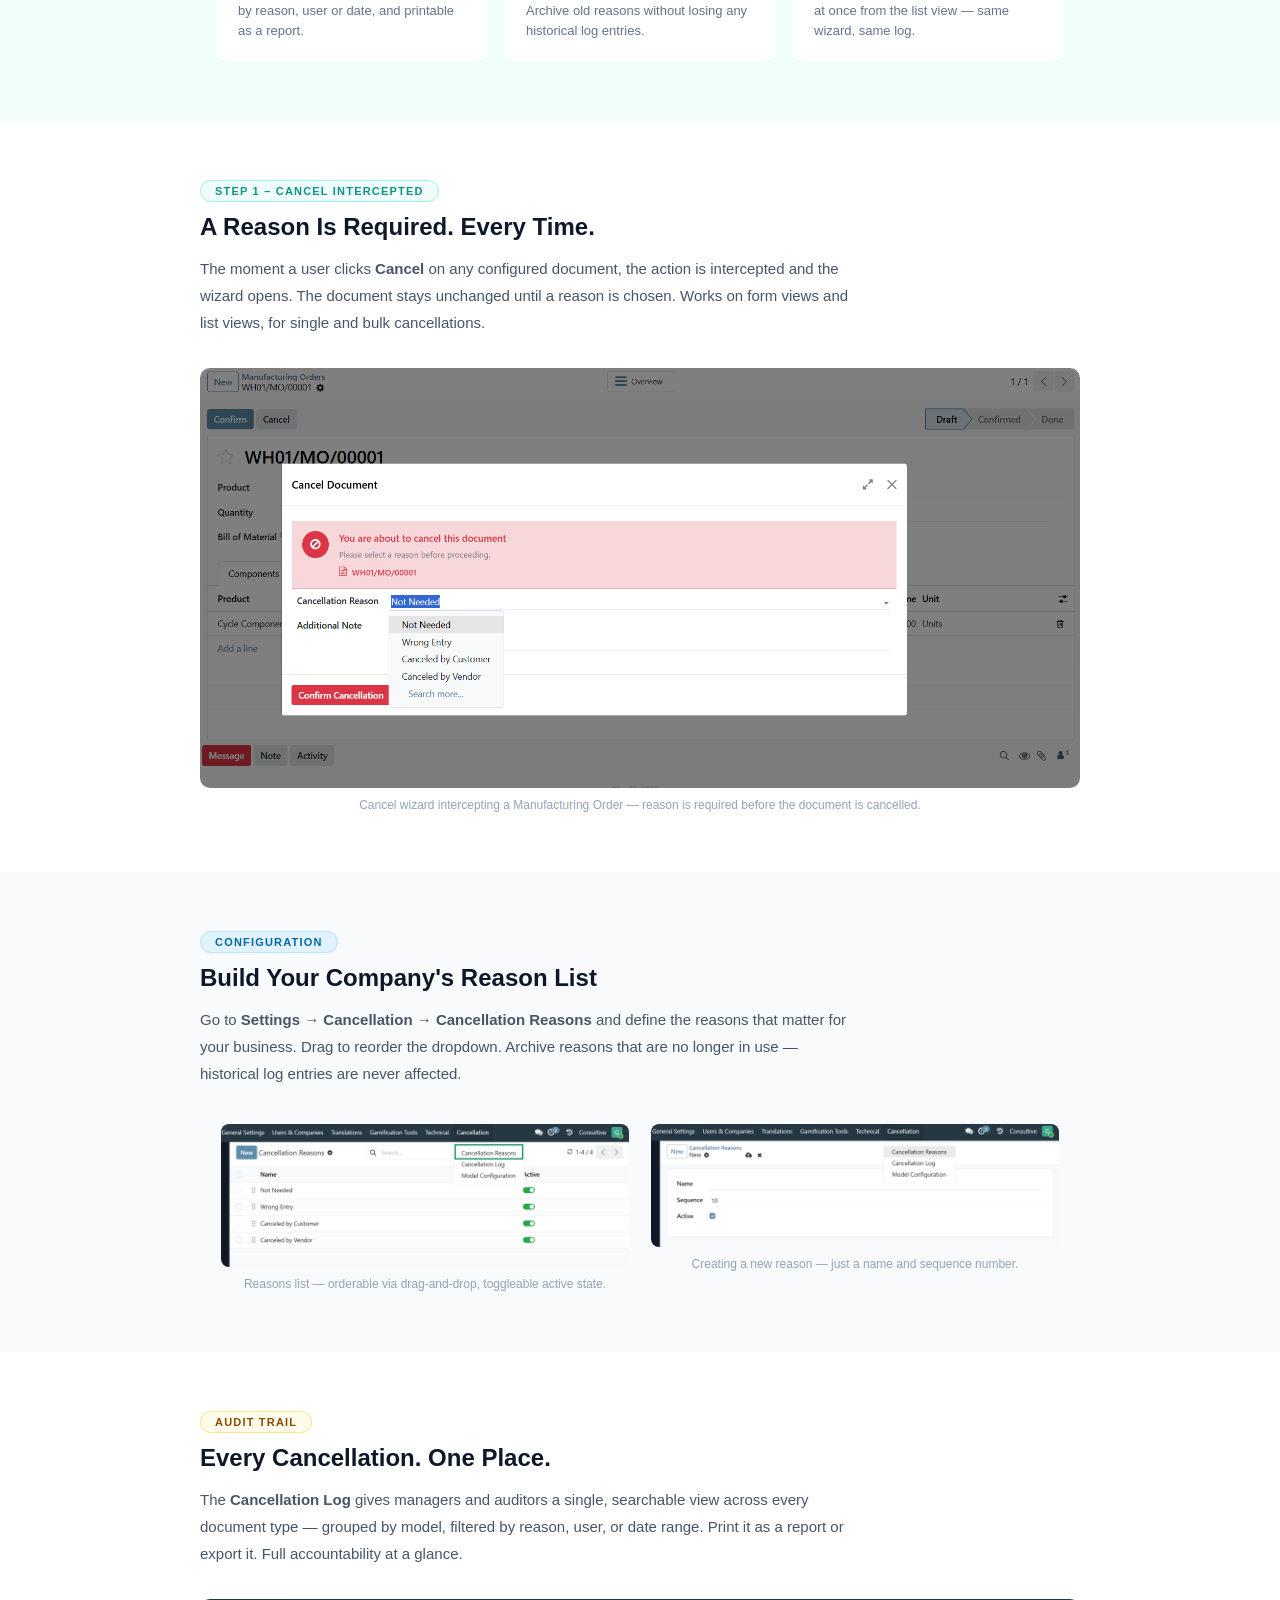
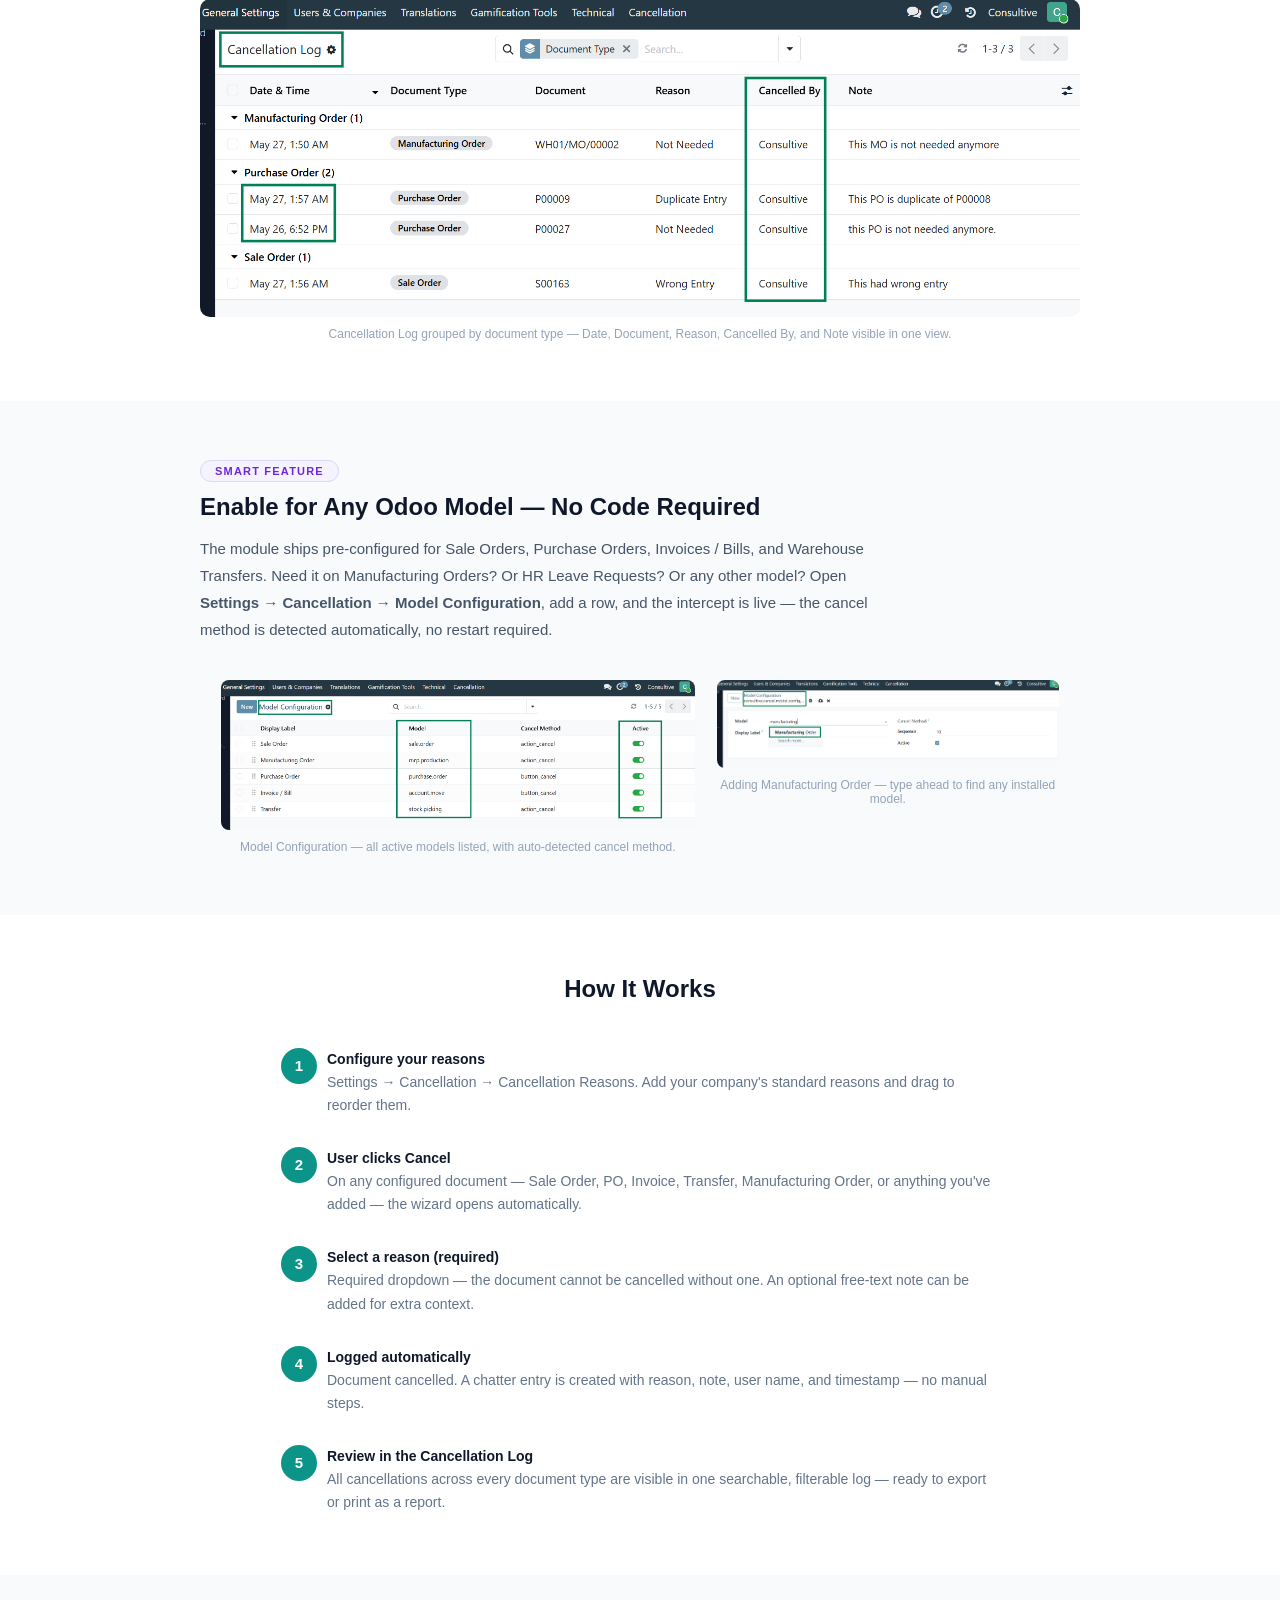
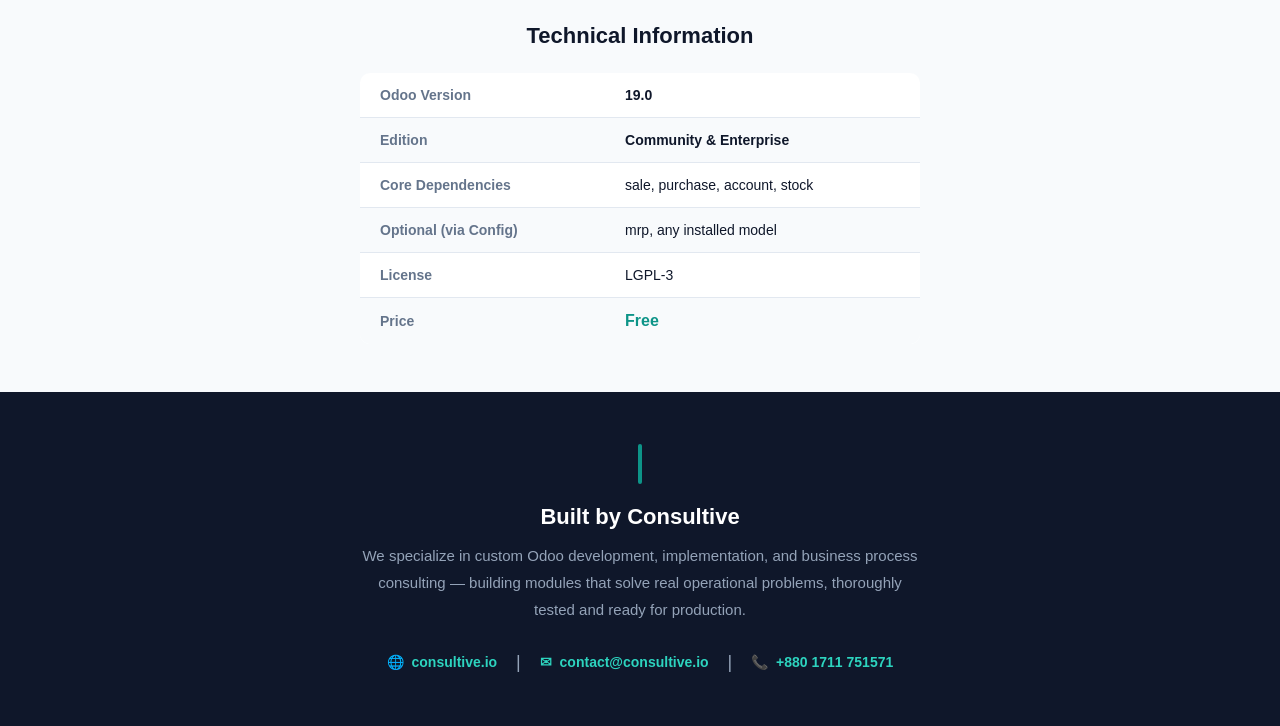
==== commit 688a9fe5: "style: Refactor layout of feature cards in index.html for improved readability and consistency" ====
--- a/consultive_mandatory_cancel_reason/static/description/index.html
+++ b/consultive_mandatory_cancel_reason/static/description/index.html
@@ -4,7 +4,7 @@
     <meta charset="UTF-8">
     <title>Mandatory Cancellation Reason – Consultive</title>
 </head>
-<body style="margin:0; padding:0; background:#ffffff;">
+<body style="margin:0; padding:0;">
 <div style="font-family: Arial, sans-serif; color:#1e293b;">
 
 <!-- ══════════════════════════════════════════════════════════════════════
@@ -36,84 +36,89 @@
 <!-- ══════════════════════════════════════════════════════════════════════
      FEATURE CARDS
 ════════════════════════════════════════════════════════════════════════ -->
-<section style="background:#f0fdfa; padding:44px 32px;">
+<section>
+<div style="background-color:#f0fdfa; padding:44px 32px;">
     <div style="max-width:880px; margin:0 auto;">
 
         <h2 style="text-align:center; margin:0 0 36px; color:#0f172a; font-size:22px; font-weight:700;">
             Everything You Need in One Module
         </h2>
 
-        <div style="display:flex; flex-wrap:wrap; gap:16px;">
-
-            <div style="flex:1 1 240px; background:#ffffff; border-radius:10px; padding:22px 22px 20px;
-                        box-shadow:0 1px 6px rgba(0,0,0,0.07); border-top:3px solid #0d9488;">
-                <div style="font-size:26px; margin-bottom:10px;">&#128683;</div>
-                <div style="font-weight:700; font-size:14px; color:#0f172a; margin-bottom:6px;">
-                    Mandatory Reason Wizard
-                </div>
-                <div style="font-size:13px; color:#64748b; line-height:1.55;">
-                    Intercepts every cancel action. No bypass, no shortcuts — a reason must be selected before the document is cancelled.
-                </div>
-            </div>
-
-            <div style="flex:1 1 240px; background:#ffffff; border-radius:10px; padding:22px 22px 20px;
-                        box-shadow:0 1px 6px rgba(0,0,0,0.07); border-top:3px solid #0d9488;">
-                <div style="font-size:26px; margin-bottom:10px;">&#128172;</div>
-                <div style="font-weight:700; font-size:14px; color:#0f172a; margin-bottom:6px;">
-                    Auto Chatter Logging
-                </div>
-                <div style="font-size:13px; color:#64748b; line-height:1.55;">
-                    Reason, optional note, user name, and timestamp are posted to the record's chatter automatically after every cancellation.
-                </div>
-            </div>
-
-            <div style="flex:1 1 240px; background:#ffffff; border-radius:10px; padding:22px 22px 20px;
-                        box-shadow:0 1px 6px rgba(0,0,0,0.07); border-top:3px solid #0d9488;">
-                <div style="font-size:26px; margin-bottom:10px;">&#9881;&#65039;</div>
-                <div style="font-weight:700; font-size:14px; color:#0f172a; margin-bottom:6px;">
-                    Any Model, Zero Code
-                </div>
-                <div style="font-size:13px; color:#64748b; line-height:1.55;">
-                    Extend to Manufacturing Orders or any other installed Odoo model in seconds — via a simple settings page. No development needed.
-                </div>
-            </div>
-
-            <div style="flex:1 1 240px; background:#ffffff; border-radius:10px; padding:22px 22px 20px;
-                        box-shadow:0 1px 6px rgba(0,0,0,0.07); border-top:3px solid #0d9488;">
-                <div style="font-size:26px; margin-bottom:10px;">&#128203;</div>
-                <div style="font-weight:700; font-size:14px; color:#0f172a; margin-bottom:6px;">
-                    Central Cancellation Log
-                </div>
-                <div style="font-size:13px; color:#64748b; line-height:1.55;">
-                    One searchable log across all document types — grouped, filterable by reason, user or date, and printable as a report.
-                </div>
-            </div>
-
-            <div style="flex:1 1 240px; background:#ffffff; border-radius:10px; padding:22px 22px 20px;
-                        box-shadow:0 1px 6px rgba(0,0,0,0.07); border-top:3px solid #0d9488;">
-                <div style="font-size:26px; margin-bottom:10px;">&#128221;</div>
-                <div style="font-weight:700; font-size:14px; color:#0f172a; margin-bottom:6px;">
-                    Configurable Reason List
-                </div>
-                <div style="font-size:13px; color:#64748b; line-height:1.55;">
-                    Create your company's standard reasons. Drag-and-drop to reorder. Archive old reasons without losing any historical log entries.
-                </div>
-            </div>
-
-            <div style="flex:1 1 240px; background:#ffffff; border-radius:10px; padding:22px 22px 20px;
-                        box-shadow:0 1px 6px rgba(0,0,0,0.07); border-top:3px solid #0d9488;">
-                <div style="font-size:26px; margin-bottom:10px;">&#9989;</div>
-                <div style="font-weight:700; font-size:14px; color:#0f172a; margin-bottom:6px;">
-                    Single &amp; Bulk Cancel
-                </div>
-                <div style="font-size:13px; color:#64748b; line-height:1.55;">
-                    Works when cancelling one record from the form view or multiple records at once from the list view — same wizard, same log.
-                </div>
-            </div>
-
-        </div>
-
-    </div>
+        <table style="width:100%; border-collapse:separate; border-spacing:16px;">
+            <tr>
+                <td style="vertical-align:top; width:33%; background-color:#ffffff;
+                           border-radius:10px; padding:22px 22px 20px;
+                           border-top:3px solid #0d9488;">
+                    <div style="font-size:26px; margin-bottom:10px;">&#128683;</div>
+                    <div style="font-weight:700; font-size:14px; color:#0f172a; margin-bottom:6px;">
+                        Mandatory Reason Wizard
+                    </div>
+                    <div style="font-size:13px; color:#64748b; line-height:1.55;">
+                        Intercepts every cancel action. No bypass, no shortcuts — a reason must be selected before the document is cancelled.
+                    </div>
+                </td>
+                <td style="vertical-align:top; width:33%; background-color:#ffffff;
+                           border-radius:10px; padding:22px 22px 20px;
+                           border-top:3px solid #0d9488;">
+                    <div style="font-size:26px; margin-bottom:10px;">&#128172;</div>
+                    <div style="font-weight:700; font-size:14px; color:#0f172a; margin-bottom:6px;">
+                        Auto Chatter Logging
+                    </div>
+                    <div style="font-size:13px; color:#64748b; line-height:1.55;">
+                        Reason, optional note, user name, and timestamp are posted to the record's chatter automatically after every cancellation.
+                    </div>
+                </td>
+                <td style="vertical-align:top; width:33%; background-color:#ffffff;
+                           border-radius:10px; padding:22px 22px 20px;
+                           border-top:3px solid #0d9488;">
+                    <div style="font-size:26px; margin-bottom:10px;">&#9881;&#65039;</div>
+                    <div style="font-weight:700; font-size:14px; color:#0f172a; margin-bottom:6px;">
+                        Any Model, Zero Code
+                    </div>
+                    <div style="font-size:13px; color:#64748b; line-height:1.55;">
+                        Extend to Manufacturing Orders or any other installed Odoo model in seconds — via a simple settings page. No development needed.
+                    </div>
+                </td>
+            </tr>
+            <tr>
+                <td style="vertical-align:top; width:33%; background-color:#ffffff;
+                           border-radius:10px; padding:22px 22px 20px;
+                           border-top:3px solid #0d9488;">
+                    <div style="font-size:26px; margin-bottom:10px;">&#128203;</div>
+                    <div style="font-weight:700; font-size:14px; color:#0f172a; margin-bottom:6px;">
+                        Central Cancellation Log
+                    </div>
+                    <div style="font-size:13px; color:#64748b; line-height:1.55;">
+                        One searchable log across all document types — grouped, filterable by reason, user or date, and printable as a report.
+                    </div>
+                </td>
+                <td style="vertical-align:top; width:33%; background-color:#ffffff;
+                           border-radius:10px; padding:22px 22px 20px;
+                           border-top:3px solid #0d9488;">
+                    <div style="font-size:26px; margin-bottom:10px;">&#128221;</div>
+                    <div style="font-weight:700; font-size:14px; color:#0f172a; margin-bottom:6px;">
+                        Configurable Reason List
+                    </div>
+                    <div style="font-size:13px; color:#64748b; line-height:1.55;">
+                        Create your company's standard reasons. Drag-and-drop to reorder. Archive old reasons without losing any historical log entries.
+                    </div>
+                </td>
+                <td style="vertical-align:top; width:33%; background-color:#ffffff;
+                           border-radius:10px; padding:22px 22px 20px;
+                           border-top:3px solid #0d9488;">
+                    <div style="font-size:26px; margin-bottom:10px;">&#9989;</div>
+                    <div style="font-weight:700; font-size:14px; color:#0f172a; margin-bottom:6px;">
+                        Single &amp; Bulk Cancel
+                    </div>
+                    <div style="font-size:13px; color:#64748b; line-height:1.55;">
+                        Works when cancelling one record from the form view or multiple records at once from the list view — same wizard, same log.
+                    </div>
+                </td>
+            </tr>
+        </table>
+
+    </div>
+</div>
 </section>
 
 
@@ -123,9 +128,8 @@
 <section style="padding:60px 32px;">
     <div style="max-width:880px; margin:0 auto;">
 
-        <!-- Label -->
         <div style="margin-bottom:14px;">
-            <span style="background:#f0fdfa; color:#0d9488; font-size:11px; font-weight:700;
+            <span style="background-color:#f0fdfa; color:#0d9488; font-size:11px; font-weight:700;
                          letter-spacing:1.2px; text-transform:uppercase; padding:4px 14px;
                          border-radius:20px; border:1px solid #99f6e4;">
                 Step 1 &ndash; Cancel Intercepted
@@ -143,8 +147,7 @@
 
         <img src="consultive_mandatory_cancel_reason_02.png"
              alt="Mandatory cancel reason wizard"
-             style="width:100%; display:block; border-radius:10px;
-                    box-shadow:0 6px 32px rgba(0,0,0,0.10);">
+             style="width:100%; display:block; border-radius:10px;">
         <p style="margin:10px 0 0; text-align:center; font-size:12px; color:#94a3b8;">
             Cancel wizard intercepting a Manufacturing Order — reason is required before the document is cancelled.
         </p>
@@ -156,11 +159,12 @@
 <!-- ══════════════════════════════════════════════════════════════════════
      SECTION 2 – CANCELLATION REASONS
 ════════════════════════════════════════════════════════════════════════ -->
-<section style="background:#f8fafc; padding:60px 32px;">
+<section>
+<div style="background-color:#f8fafc; padding:60px 32px;">
     <div style="max-width:880px; margin:0 auto;">
 
         <div style="margin-bottom:14px;">
-            <span style="background:#e0f2fe; color:#0369a1; font-size:11px; font-weight:700;
+            <span style="background-color:#e0f2fe; color:#0369a1; font-size:11px; font-weight:700;
                          letter-spacing:1.2px; text-transform:uppercase; padding:4px 14px;
                          border-radius:20px; border:1px solid #bae6fd;">
                 Configuration
@@ -176,30 +180,29 @@
             that are no longer in use — historical log entries are never affected.
         </p>
 
-        <div style="display:table; width:100%; border-spacing:20px 0;">
-            <div style="display:table-row;">
-                <div style="display:table-cell; vertical-align:top; width:50%;">
+        <table style="width:100%; border-collapse:separate; border-spacing:20px 0;">
+            <tr>
+                <td style="vertical-align:top; width:50%;">
                     <img src="consultive_mandatory_cancel_reason_03.png"
                          alt="Cancellation Reasons list"
-                         style="width:100%; display:block; border-radius:8px;
-                                box-shadow:0 2px 16px rgba(0,0,0,0.08);">
+                         style="width:100%; display:block; border-radius:8px;">
                     <p style="margin:10px 0 0; text-align:center; font-size:12px; color:#94a3b8;">
                         Reasons list — orderable via drag-and-drop, toggleable active state.
                     </p>
-                </div>
-                <div style="display:table-cell; vertical-align:top; width:50%;">
+                </td>
+                <td style="vertical-align:top; width:50%;">
                     <img src="consultive_mandatory_cancel_reason_04.png"
                          alt="Create a new cancellation reason"
-                         style="width:100%; display:block; border-radius:8px;
-                                box-shadow:0 2px 16px rgba(0,0,0,0.08);">
+                         style="width:100%; display:block; border-radius:8px;">
                     <p style="margin:10px 0 0; text-align:center; font-size:12px; color:#94a3b8;">
                         Creating a new reason — just a name and sequence number.
                     </p>
-                </div>
-            </div>
-        </div>
-
-    </div>
+                </td>
+            </tr>
+        </table>
+
+    </div>
+</div>
 </section>
 
 
@@ -210,7 +213,7 @@
     <div style="max-width:880px; margin:0 auto;">
 
         <div style="margin-bottom:14px;">
-            <span style="background:#fefce8; color:#854d0e; font-size:11px; font-weight:700;
+            <span style="background-color:#fefce8; color:#854d0e; font-size:11px; font-weight:700;
                          letter-spacing:1.2px; text-transform:uppercase; padding:4px 14px;
                          border-radius:20px; border:1px solid #fde68a;">
                 Audit Trail
@@ -228,8 +231,7 @@
 
         <img src="consultive_mandatory_cancel_reason_05.png"
              alt="Cancellation Log"
-             style="width:100%; display:block; border-radius:10px;
-                    box-shadow:0 6px 32px rgba(0,0,0,0.10);">
+             style="width:100%; display:block; border-radius:10px;">
         <p style="margin:10px 0 0; text-align:center; font-size:12px; color:#94a3b8;">
             Cancellation Log grouped by document type — Date, Document, Reason, Cancelled By, and Note visible in one view.
         </p>
@@ -241,11 +243,12 @@
 <!-- ══════════════════════════════════════════════════════════════════════
      SECTION 4 – MODEL CONFIGURATION
 ════════════════════════════════════════════════════════════════════════ -->
-<section style="background:#f8fafc; padding:60px 32px;">
+<section>
+<div style="background-color:#f8fafc; padding:60px 32px;">
     <div style="max-width:880px; margin:0 auto;">
 
         <div style="margin-bottom:14px;">
-            <span style="background:#f5f3ff; color:#6d28d9; font-size:11px; font-weight:700;
+            <span style="background-color:#f5f3ff; color:#6d28d9; font-size:11px; font-weight:700;
                          letter-spacing:1.2px; text-transform:uppercase; padding:4px 14px;
                          border-radius:20px; border:1px solid #ddd6fe;">
                 Smart Feature
@@ -263,30 +266,29 @@
             no restart required.
         </p>
 
-        <div style="display:table; width:100%; border-spacing:20px 0;">
-            <div style="display:table-row;">
-                <div style="display:table-cell; vertical-align:top; width:58%;">
+        <table style="width:100%; border-collapse:separate; border-spacing:20px 0;">
+            <tr>
+                <td style="vertical-align:top; width:58%;">
                     <img src="consultive_mandatory_cancel_reason_06.png"
                          alt="Model Configuration list"
-                         style="width:100%; display:block; border-radius:8px;
-                                box-shadow:0 2px 16px rgba(0,0,0,0.08);">
+                         style="width:100%; display:block; border-radius:8px;">
                     <p style="margin:10px 0 0; text-align:center; font-size:12px; color:#94a3b8;">
                         Model Configuration — all active models listed, with auto-detected cancel method.
                     </p>
-                </div>
-                <div style="display:table-cell; vertical-align:top; width:42%;">
+                </td>
+                <td style="vertical-align:top; width:42%;">
                     <img src="consultive_mandatory_cancel_reason_07.png"
                          alt="Adding Manufacturing Order to configuration"
-                         style="width:100%; display:block; border-radius:8px;
-                                box-shadow:0 2px 16px rgba(0,0,0,0.08);">
+                         style="width:100%; display:block; border-radius:8px;">
                     <p style="margin:10px 0 0; text-align:center; font-size:12px; color:#94a3b8;">
                         Adding Manufacturing Order — type ahead to find any installed model.
                     </p>
-                </div>
-            </div>
-        </div>
-
-    </div>
+                </td>
+            </tr>
+        </table>
+
+    </div>
+</div>
 </section>
 
 
@@ -300,86 +302,95 @@
             How It Works
         </h2>
 
-        <!-- Step -->
-        <div style="display:table; width:100%; margin-bottom:28px;">
-            <div style="display:table-cell; vertical-align:top; width:44px;">
-                <div style="width:36px; height:36px; background:#0d9488; border-radius:50%;
-                            text-align:center; line-height:36px; color:#fff;
-                            font-weight:700; font-size:15px;">1</div>
-            </div>
-            <div style="display:table-cell; vertical-align:top; padding-top:4px;">
-                <div style="font-weight:700; font-size:14px; color:#0f172a; margin-bottom:4px;">
-                    Configure your reasons
-                </div>
-                <div style="font-size:14px; color:#64748b; line-height:1.65;">
-                    Settings &rarr; Cancellation &rarr; Cancellation Reasons. Add your company's standard reasons and drag to reorder them.
-                </div>
-            </div>
-        </div>
-
-        <div style="display:table; width:100%; margin-bottom:28px;">
-            <div style="display:table-cell; vertical-align:top; width:44px;">
-                <div style="width:36px; height:36px; background:#0d9488; border-radius:50%;
-                            text-align:center; line-height:36px; color:#fff;
-                            font-weight:700; font-size:15px;">2</div>
-            </div>
-            <div style="display:table-cell; vertical-align:top; padding-top:4px;">
-                <div style="font-weight:700; font-size:14px; color:#0f172a; margin-bottom:4px;">
-                    User clicks Cancel
-                </div>
-                <div style="font-size:14px; color:#64748b; line-height:1.65;">
-                    On any configured document — Sale Order, PO, Invoice, Transfer, Manufacturing Order, or anything you've added — the wizard opens automatically.
-                </div>
-            </div>
-        </div>
-
-        <div style="display:table; width:100%; margin-bottom:28px;">
-            <div style="display:table-cell; vertical-align:top; width:44px;">
-                <div style="width:36px; height:36px; background:#0d9488; border-radius:50%;
-                            text-align:center; line-height:36px; color:#fff;
-                            font-weight:700; font-size:15px;">3</div>
-            </div>
-            <div style="display:table-cell; vertical-align:top; padding-top:4px;">
-                <div style="font-weight:700; font-size:14px; color:#0f172a; margin-bottom:4px;">
-                    Select a reason (required)
-                </div>
-                <div style="font-size:14px; color:#64748b; line-height:1.65;">
-                    Required dropdown — the document cannot be cancelled without one. An optional free-text note can be added for extra context.
-                </div>
-            </div>
-        </div>
-
-        <div style="display:table; width:100%; margin-bottom:28px;">
-            <div style="display:table-cell; vertical-align:top; width:44px;">
-                <div style="width:36px; height:36px; background:#0d9488; border-radius:50%;
-                            text-align:center; line-height:36px; color:#fff;
-                            font-weight:700; font-size:15px;">4</div>
-            </div>
-            <div style="display:table-cell; vertical-align:top; padding-top:4px;">
-                <div style="font-weight:700; font-size:14px; color:#0f172a; margin-bottom:4px;">
-                    Logged automatically
-                </div>
-                <div style="font-size:14px; color:#64748b; line-height:1.65;">
-                    Document cancelled. A chatter entry is created with reason, note, user name, and timestamp — no manual steps.
-                </div>
-            </div>
-        </div>
-
-        <div style="display:table; width:100%;">
-            <div style="display:table-cell; vertical-align:top; width:44px;">
-                <div style="width:36px; height:36px; background:#0d9488; border-radius:50%;
-                            text-align:center; line-height:36px; color:#fff;
-                            font-weight:700; font-size:15px;">5</div>
-            </div>
-            <div style="display:table-cell; vertical-align:top; padding-top:4px;">
-                <div style="font-weight:700; font-size:14px; color:#0f172a; margin-bottom:4px;">
-                    Review in the Cancellation Log
-                </div>
-                <div style="font-size:14px; color:#64748b; line-height:1.65;">
-                    All cancellations across every document type are visible in one searchable, filterable log — ready to export or print as a report.
-                </div>
-            </div>
-        </div>
+        <table style="width:100%; border-collapse:collapse; margin-bottom:28px;">
+            <tr>
+                <td style="vertical-align:top; width:44px;">
+                    <div style="width:36px; height:36px; background-color:#0d9488; border-radius:50%;
+                                text-align:center; line-height:36px; color:#ffffff;
+                                font-weight:700; font-size:15px;">1</div>
+                </td>
+                <td style="vertical-align:top; padding-top:4px;">
+                    <div style="font-weight:700; font-size:14px; color:#0f172a; margin-bottom:4px;">
+                        Configure your reasons
+                    </div>
+                    <div style="font-size:14px; color:#64748b; line-height:1.65;">
+                        Settings &rarr; Cancellation &rarr; Cancellation Reasons. Add your company's standard reasons and drag to reorder them.
+                    </div>
+                </td>
+            </tr>
+        </table>
+
+        <table style="width:100%; border-collapse:collapse; margin-bottom:28px;">
+            <tr>
+                <td style="vertical-align:top; width:44px;">
+                    <div style="width:36px; height:36px; background-color:#0d9488; border-radius:50%;
+                                text-align:center; line-height:36px; color:#ffffff;
+                                font-weight:700; font-size:15px;">2</div>
+                </td>
+                <td style="vertical-align:top; padding-top:4px;">
+                    <div style="font-weight:700; font-size:14px; color:#0f172a; margin-bottom:4px;">
+                        User clicks Cancel
+                    </div>
+                    <div style="font-size:14px; color:#64748b; line-height:1.65;">
+                        On any configured document — Sale Order, PO, Invoice, Transfer, Manufacturing Order, or anything you've added — the wizard opens automatically.
+                    </div>
+                </td>
+            </tr>
+        </table>
+
+        <table style="width:100%; border-collapse:collapse; margin-bottom:28px;">
+            <tr>
+                <td style="vertical-align:top; width:44px;">
+                    <div style="width:36px; height:36px; background-color:#0d9488; border-radius:50%;
+                                text-align:center; line-height:36px; color:#ffffff;
+                                font-weight:700; font-size:15px;">3</div>
+                </td>
+                <td style="vertical-align:top; padding-top:4px;">
+                    <div style="font-weight:700; font-size:14px; color:#0f172a; margin-bottom:4px;">
+                        Select a reason (required)
+                    </div>
+                    <div style="font-size:14px; color:#64748b; line-height:1.65;">
+                        Required dropdown — the document cannot be cancelled without one. An optional free-text note can be added for extra context.
+                    </div>
+                </td>
+            </tr>
+        </table>
+
+        <table style="width:100%; border-collapse:collapse; margin-bottom:28px;">
+            <tr>
+                <td style="vertical-align:top; width:44px;">
+                    <div style="width:36px; height:36px; background-color:#0d9488; border-radius:50%;
+                                text-align:center; line-height:36px; color:#ffffff;
+                                font-weight:700; font-size:15px;">4</div>
+                </td>
+                <td style="vertical-align:top; padding-top:4px;">
+                    <div style="font-weight:700; font-size:14px; color:#0f172a; margin-bottom:4px;">
+                        Logged automatically
+                    </div>
+                    <div style="font-size:14px; color:#64748b; line-height:1.65;">
+                        Document cancelled. A chatter entry is created with reason, note, user name, and timestamp — no manual steps.
+                    </div>
+                </td>
+            </tr>
+        </table>
+
+        <table style="width:100%; border-collapse:collapse;">
+            <tr>
+                <td style="vertical-align:top; width:44px;">
+                    <div style="width:36px; height:36px; background-color:#0d9488; border-radius:50%;
+                                text-align:center; line-height:36px; color:#ffffff;
+                                font-weight:700; font-size:15px;">5</div>
+                </td>
+                <td style="vertical-align:top; padding-top:4px;">
+                    <div style="font-weight:700; font-size:14px; color:#0f172a; margin-bottom:4px;">
+                        Review in the Cancellation Log
+                    </div>
+                    <div style="font-size:14px; color:#64748b; line-height:1.65;">
+                        All cancellations across every document type are visible in one searchable, filterable log — ready to export or print as a report.
+                    </div>
+                </td>
+            </tr>
+        </table>
 
     </div>
 </section>
@@ -388,18 +399,19 @@
 <!-- ══════════════════════════════════════════════════════════════════════
      TECHNICAL INFO
 ════════════════════════════════════════════════════════════════════════ -->
-<section style="background:#f8fafc; padding:48px 32px;">
+<section>
+<div style="background-color:#f8fafc; padding:48px 32px;">
     <div style="max-width:560px; margin:0 auto;">
         <h2 style="text-align:center; margin:0 0 24px; color:#0f172a; font-size:22px; font-weight:700;">
             Technical Information
         </h2>
-        <table style="width:100%; border-collapse:collapse; font-size:14px; background:#ffffff;
-                      border-radius:10px; overflow:hidden; box-shadow:0 1px 8px rgba(0,0,0,0.07);">
+        <table style="width:100%; border-collapse:collapse; font-size:14px; background-color:#ffffff;
+                      border-radius:10px; overflow:hidden;">
             <tr style="border-bottom:1px solid #e2e8f0;">
                 <td style="padding:14px 20px; color:#64748b; font-weight:600;">Odoo Version</td>
                 <td style="padding:14px 20px; color:#0f172a; font-weight:600;">19.0</td>
             </tr>
-            <tr style="background:#f8fafc; border-bottom:1px solid #e2e8f0;">
+            <tr style="background-color:#f8fafc; border-bottom:1px solid #e2e8f0;">
                 <td style="padding:14px 20px; color:#64748b; font-weight:600;">Edition</td>
                 <td style="padding:14px 20px; color:#0f172a; font-weight:600;">Community &amp; Enterprise</td>
             </tr>
@@ -407,7 +419,7 @@
                 <td style="padding:14px 20px; color:#64748b; font-weight:600;">Core Dependencies</td>
                 <td style="padding:14px 20px; color:#0f172a;">sale, purchase, account, stock</td>
             </tr>
-            <tr style="background:#f8fafc; border-bottom:1px solid #e2e8f0;">
+            <tr style="background-color:#f8fafc; border-bottom:1px solid #e2e8f0;">
                 <td style="padding:14px 20px; color:#64748b; font-weight:600;">Optional (via Config)</td>
                 <td style="padding:14px 20px; color:#0f172a;">mrp, any installed model</td>
             </tr>
@@ -415,12 +427,13 @@
                 <td style="padding:14px 20px; color:#64748b; font-weight:600;">License</td>
                 <td style="padding:14px 20px; color:#0f172a;">LGPL-3</td>
             </tr>
-            <tr style="background:#f8fafc;">
+            <tr style="background-color:#f8fafc;">
                 <td style="padding:14px 20px; color:#64748b; font-weight:600;">Price</td>
                 <td style="padding:14px 20px; color:#0d9488; font-weight:700; font-size:16px;">Free</td>
             </tr>
         </table>
     </div>
+</div>
 </section>
 
 
@@ -428,8 +441,8 @@
      ABOUT CONSULTIVE
 ════════════════════════════════════════════════════════════════════════ -->
 <section>
-<div style="background:#0f172a; padding:52px 32px; text-align:center;">
-    <div style="display:inline-block; background:#0d9488; width:4px; height:40px;
+<div style="background-color:#0f172a; padding:52px 32px; text-align:center;">
+    <div style="display:inline-block; background-color:#0d9488; width:4px; height:40px;
                 border-radius:2px; margin-bottom:20px; vertical-align:top;"></div>
     <h2 style="margin:0 0 12px; color:#ffffff; font-size:22px; font-weight:700;">
         Built by Consultive
